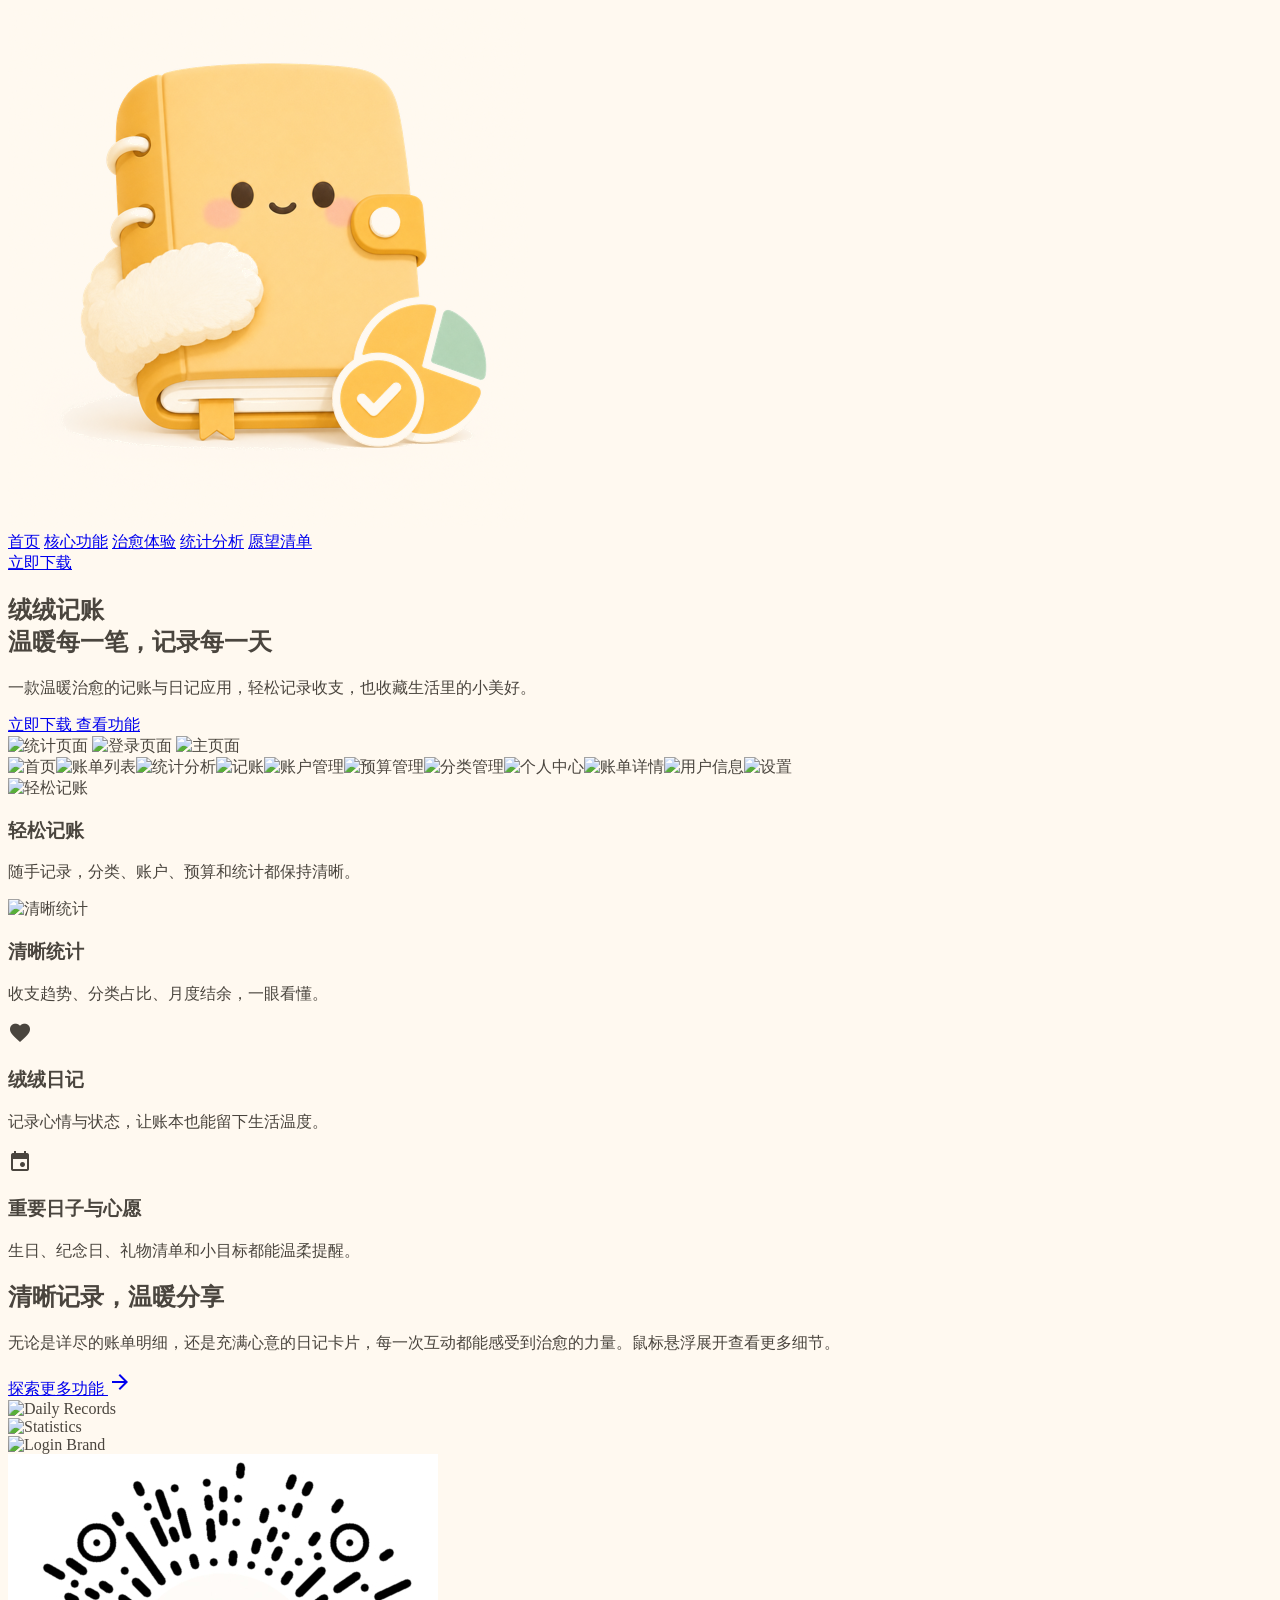
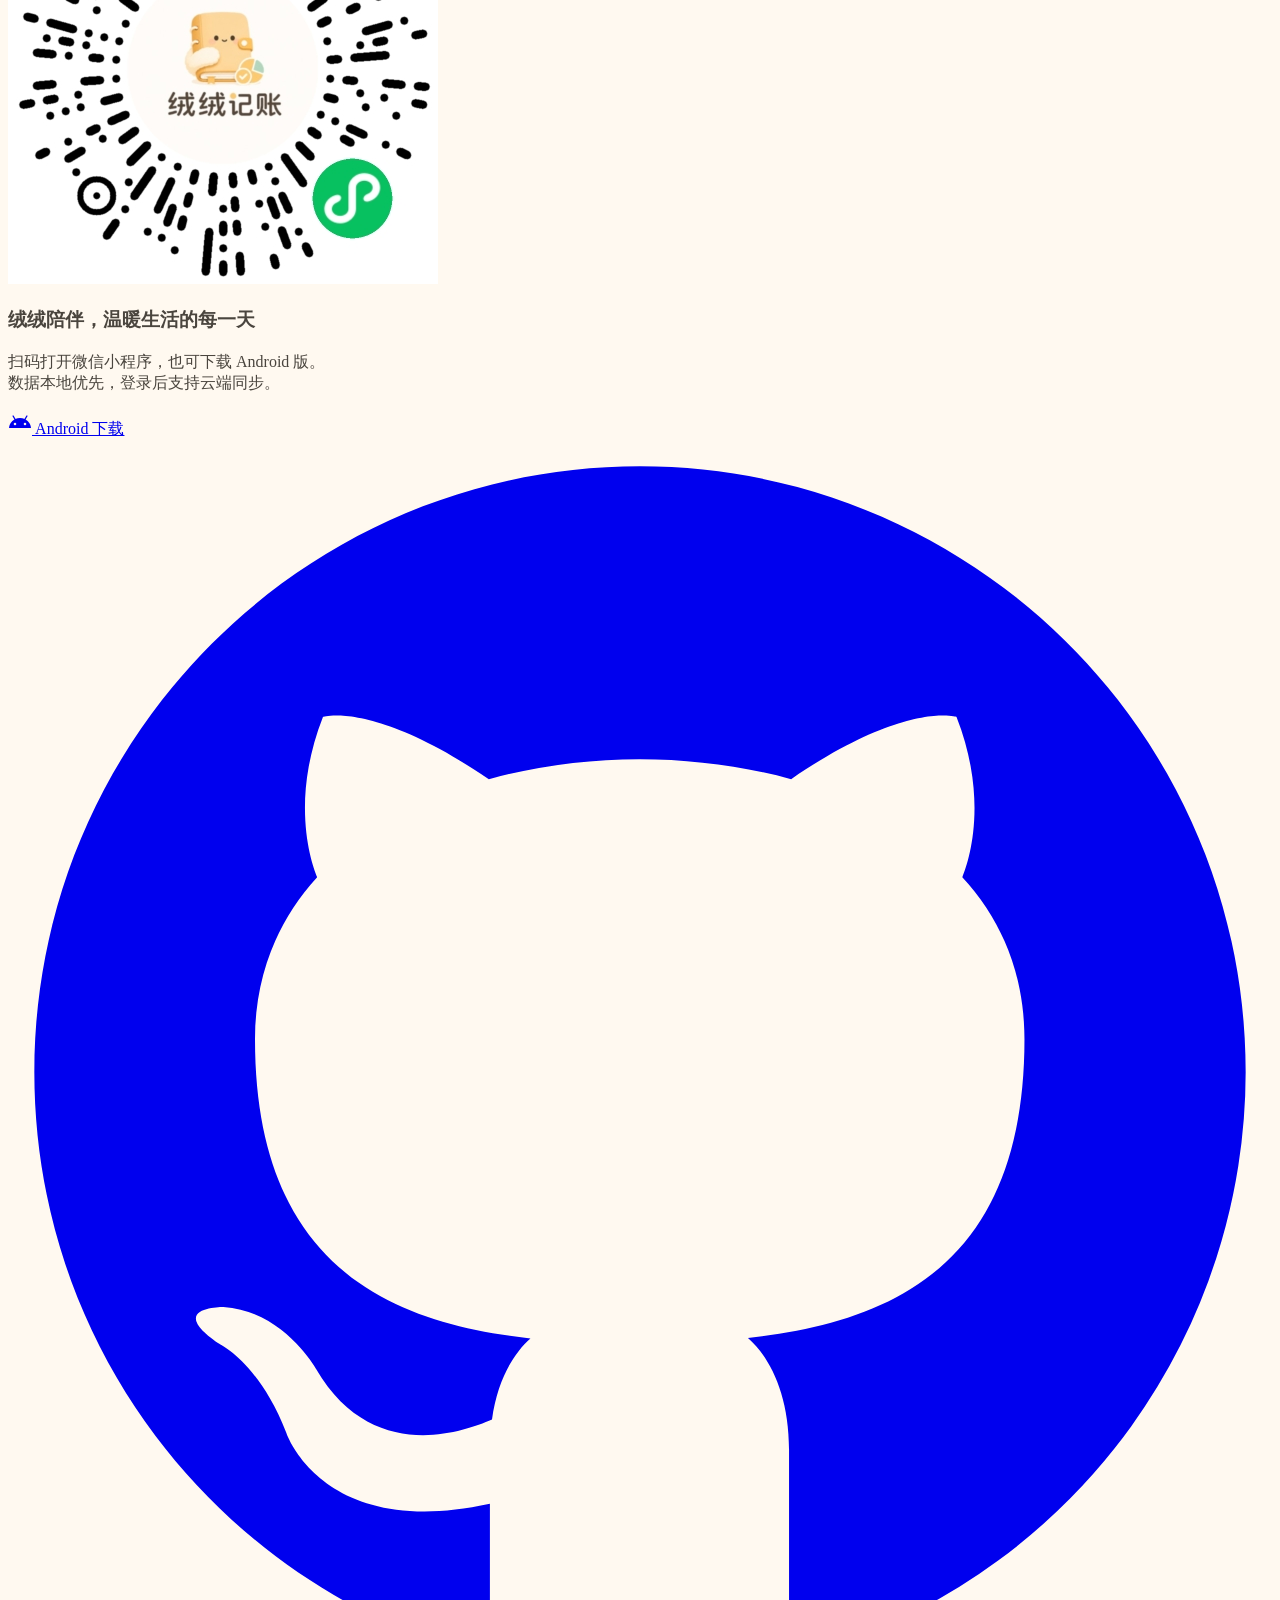
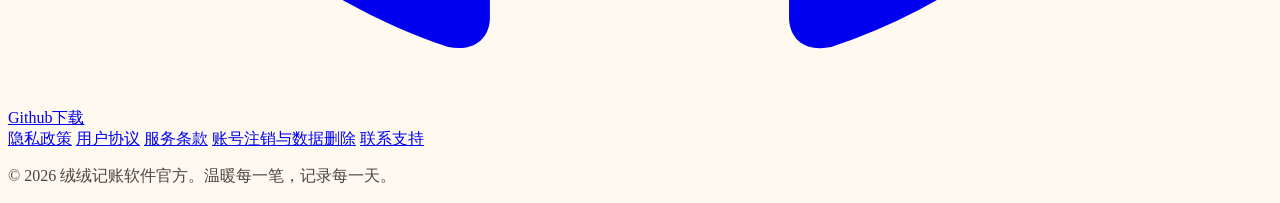
==== docs/index.html @ 77091431 "Release 1.1.1 profile and diary polish" ====
<!DOCTYPE html><html lang="zh-CN" style=""><head>
<meta charset="utf-8">
<meta content="width=device-width, initial-scale=1.0" name="viewport">
<title>绒绒记账 - 温暖每一笔，记录每一天</title>
<meta content="绒绒记账是一款温暖治愈的 Android 记账与日记应用，支持本地记录、云端同步、统计分析、绒绒日记和重要日子提醒。" name="description">
<script src="https://cdn.tailwindcss.com?plugins=forms,container-queries"></script>
<link href="https://fonts.googleapis.com/css2?family=Be+Vietnam+Pro:wght@400;600;700&amp;family=Work+Sans:wght@500&amp;display=swap" rel="stylesheet">
<link href="https://fonts.googleapis.com/css2?family=Material+Symbols+Outlined:wght,FILL@100..700,0..1&amp;display=swap" rel="stylesheet">
<script id="tailwind-config">
  tailwind.config = {
    darkMode: "class",
    theme: {
      extend: {
        "colors": {
                "on-surface-variant": "#524535",
                "inverse-primary": "#ffb95a",
                "primary": "#845400",
                "on-error-container": "#93000a",
                "surface-container-highest": "#eee0d4",
                "tertiary": "#006780",
                "surface-tint": "#845400",
                "on-primary-fixed": "#2a1800",
                "warm-yellow": "#FFD97D",
                "inverse-on-surface": "#fceee2",
                "primary-fixed": "#ffddb6",
                "background": "#fff8f4",
                "surface-variant": "#eee0d4",
                "secondary-fixed-dim": "#ffb2b7",
                "primary-container": "#ffb347",
                "on-secondary-fixed-variant": "#782e37",
                "on-primary-container": "#704700",
                "on-secondary-container": "#762d36",
                "on-tertiary-container": "#00576d",
                "outline-variant": "#d6c3b0",
                "surface-bright": "#fff8f4",
                "on-primary": "#ffffff",
                "error-container": "#ffdad6",
                "on-tertiary-fixed-variant": "#004d61",
                "on-surface": "#211a13",
                "secondary-fixed": "#ffdadb",
                "on-tertiary-fixed": "#001f28",
                "on-primary-fixed-variant": "#643f00",
                "secondary": "#96454d",
                "tertiary-container": "#52d0f9",
                "surface-container-low": "#fff1e5",
                "surface-container-lowest": "#ffffff",
                "surface-container-high": "#f3e6da",
                "surface": "#fff8f4",
                "soft-mint": "#B8E4D0",
                "tertiary-fixed": "#b8eaff",
                "secondary-container": "#fb979f",
                "cream-bg": "#FFF9F0",
                "primary-fixed-dim": "#ffb95a",
                "on-secondary-fixed": "#3f020f",
                "inverse-surface": "#372f27",
                "surface-dim": "#e5d8cc",
                "charcoal-text": "#4A453E",
                "on-error": "#ffffff",
                "on-secondary": "#ffffff",
                "outline": "#847463",
                "on-background": "#211a13",
                "on-tertiary": "#ffffff",
                "error": "#ba1a1a",
                "tertiary-fixed-dim": "#58d5fe",
                "peach-highlight": "#FFDAC1",
                "surface-container": "#f9ecdf"
        },
        "borderRadius": {
                "DEFAULT": "0.25rem",
                "lg": "0.5rem",
                "xl": "0.75rem",
                "full": "9999px",
                "blob": "40% 60% 70% 30% / 40% 50% 60% 50%",
                "blob2": "60% 40% 30% 70% / 60% 30% 70% 40%"
        },
        "spacing": {
                "gutter": "24px",
                "unit": "8px",
                "margin-desktop": "40px",
                "stack-sm": "8px",
                "stack-md": "16px",
                "margin-mobile": "16px",
                "container-max": "1200px",
                "stack-lg": "32px",
                "section": "120px"
        },
        "fontFamily": {
                "headline-lg-mobile": [
                        "Be Vietnam Pro"
                ],
                "display": [
                        "Be Vietnam Pro"
                ],
                "headline-lg": [
                        "Be Vietnam Pro"
                ],
                "label-md": [
                        "Work Sans"
                ],
                "body-md": [
                        "Be Vietnam Pro"
                ],
                "title-md": [
                        "Be Vietnam Pro"
                ],
                "label-sm": [
                        "Work Sans"
                ],
                "body-lg": [
                        "Be Vietnam Pro"
                ]
        },
        "fontSize": {
                "headline-lg-mobile": [
                        "24px",
                        {
                                "lineHeight": "32px",
                                "fontWeight": "600"
                        }
                ],
                "display": [
                        "40px",
                        {
                                "lineHeight": "48px",
                                "letterSpacing": "-0.02em",
                                "fontWeight": "700"
                        }
                ],
                "headline-lg": [
                        "28px",
                        {
                                "lineHeight": "36px",
                                "fontWeight": "600"
                        }
                ],
                "label-md": [
                        "14px",
                        {
                                "lineHeight": "20px",
                                "letterSpacing": "0.01em",
                                "fontWeight": "500"
                        }
                ],
                "body-md": [
                        "16px",
                        {
                                "lineHeight": "24px",
                                "fontWeight": "400"
                        }
                ],
                "title-md": [
                        "20px",
                        {
                                "lineHeight": "28px",
                                "fontWeight": "600"
                        }
                ],
                "label-sm": [
                        "12px",
                        {
                                "lineHeight": "16px",
                                "fontWeight": "500"
                        }
                ],
                "body-lg": [
                        "18px",
                        {
                                "lineHeight": "28px",
                                "fontWeight": "400"
                        }
                ]
        },
        "boxShadow": {
            "soft": "0 10px 40px -10px rgba(74, 69, 62, 0.08)",
            "squishy": "inset 0 -4px 0 0 rgba(0,0,0,0.1), 0 4px 10px rgba(74, 69, 62, 0.1)",
            "float": "0 20px 40px -15px rgba(132, 84, 0, 0.15)"
        }
},
    },
  }
</script>
<style>
        body {
            background-color: #FFF9F0;
            color: #4A453E;
            -webkit-font-smoothing: antialiased;
            overflow-x: hidden;
        }
        .plush-shadow {
            box-shadow: 0 20px 40px -15px rgba(132, 84, 0, 0.15);
        }
        .glass-card {
            background: rgba(255, 255, 255, 0.7);
            backdrop-filter: blur(16px);
            border: 1px solid rgba(255, 255, 255, 0.5);
        }
        
        /* Animations */
        @keyframes float {
            0% { transform: translateY(0px) rotate(0deg); }
            50% { transform: translateY(-15px) rotate(2deg); }
            100% { transform: translateY(0px) rotate(0deg); }
        }
        .animate-float {
            animation: float 6s ease-in-out infinite;
        }
        .animate-float-delay-1 {
            animation: float 7s ease-in-out infinite 1s;
        }
        .animate-float-delay-2 {
            animation: float 5s ease-in-out infinite 2s;
        }
        
        @keyframes fadeUp {
            from { opacity: 0; transform: translateY(30px); }
            to { opacity: 1; transform: translateY(0); }
        }
        .animate-fade-up {
            animation: fadeUp 0.8s ease-out forwards;
        }

        @keyframes slideLeft {
            0% { transform: translateX(0); }
            100% { transform: translateX(-50%); }
        }
        .animate-slide {
            animation: slideLeft 30s linear infinite;
        }

        @keyframes morph {
            0%, 100% { border-radius: 40% 60% 70% 30% / 40% 50% 60% 50%; }
            34% { border-radius: 70% 30% 50% 50% / 30% 30% 70% 70%; }
            67% { border-radius: 100% 60% 60% 100% / 100% 100% 60% 60%; }
        }
        .animate-morph {
            animation: morph 8s ease-in-out infinite;
        }
        
        /* Utility class to trigger animation when in viewport (simulated with standard animation here for simplicity) */
        .reveal {
            opacity: 0;
            animation: fadeUp 0.8s ease-out forwards;
            animation-delay: 0.2s;
        }
        .reveal-delay-1 { animation-delay: 0.4s; }
        .reveal-delay-2 { animation-delay: 0.6s; }

        /* Hide scrollbar for gallery */
        .no-scrollbar::-webkit-scrollbar {
            display: none;
        }
        .no-scrollbar {
            -ms-overflow-style: none;
            scrollbar-width: none;
        }
    </style>
</head>
<body class="bg-cream-bg font-body-md text-charcoal-text relative">
<!-- Background Blobs -->
<div class="fixed top-0 left-0 w-full h-full pointer-events-none overflow-hidden -z-10">
<div class="absolute top-[-10%] left-[-10%] w-[50vw] h-[50vw] bg-warm-yellow/20 rounded-blob animate-morph mix-blend-multiply blur-3xl"></div>
<div class="absolute top-[30%] right-[-10%] w-[40vw] h-[40vw] bg-soft-mint/20 rounded-blob2 animate-morph mix-blend-multiply blur-3xl" style="animation-delay: 2s;"></div>
<div class="absolute bottom-[-10%] left-[20%] w-[60vw] h-[60vw] bg-secondary-container/20 rounded-blob animate-morph mix-blend-multiply blur-3xl" style="animation-delay: 4s;"></div>
</div>
<!-- Top Navigation Bar -->
<nav class="full-width top-0 z-50 pt-6 px-margin-mobile md:px-margin-desktop">
<div class="max-w-container-max mx-auto flex items-center justify-between">
<!-- Logo -->
<a aria-label="回到绒绒记账首页" class="flex items-center" href="#top">
<img alt="绒绒记账 Logo" class="h-16 w-auto mix-blend-multiply" src="assets/rongrong-icon.png">
</a>
<!-- Center Pill -->
<div class="hidden md:flex items-center gap-10 bg-white/70 px-12 py-3 rounded-full backdrop-blur-md border border-white shadow-sm">
<a class="font-body-lg text-body-lg text-primary font-bold hover:scale-105 transition-all" href="#top">首页</a>
<a class="font-body-lg text-body-lg text-charcoal-text hover:text-primary hover:scale-105 transition-all" href="#features">核心功能</a>
<a class="font-body-lg text-body-lg text-charcoal-text hover:text-primary hover:scale-105 transition-all" href="#healing">治愈体验</a>
<a class="font-body-lg text-body-lg text-charcoal-text hover:text-primary hover:scale-105 transition-all" href="#stats">统计分析</a>
<a class="font-body-lg text-body-lg text-charcoal-text hover:text-primary hover:scale-105 transition-all" href="#download">愿望清单</a>
</div>
<!-- Right Button -->
<a class="bg-[#845400] text-white font-title-md text-body-md px-8 py-3 rounded-full shadow-md hover:-translate-y-1 hover:shadow-lg transition-all" href="/downloads/rongrong-ledger-1.1.1.apk">
            立即下载
        </a>
</div>
</nav>
<main id="top" class="max-w-container-max mx-auto px-margin-mobile md:px-margin-desktop pt-12 pb-24 overflow-visible">
<!-- Hero Section with Staggered Floating Layout -->
<section class="flex flex-col lg:flex-row items-center gap-12 lg:gap-8 mb-section reveal pt-12">
<!-- Left text -->
<div class="flex-1 text-left space-y-10 z-20 relative w-full lg:max-w-[50%]">
<h1 class="text-[64px] lg:text-[76px] font-bold text-primary leading-[1.1] tracking-tight font-display">
            绒绒记账<br>
<span class="text-charcoal-text text-[44px] lg:text-[52px] mt-4 block font-medium">温暖每一笔，记录每一天</span>
</h1>
<div class="bg-white/40 p-8 rounded-[2rem] backdrop-blur-sm border border-white/60 inline-block max-w-[95%] shadow-sm">
<p class="font-body-lg text-xl text-on-surface-variant leading-relaxed">
                一款温暖治愈的记账与日记应用，轻松记录收支，也收藏生活里的小美好。
            </p>
</div>
<div class="flex flex-col sm:flex-row items-center gap-6 pt-2">
<a class="bg-[#ffb347] text-white font-title-md text-xl px-12 py-4 rounded-full shadow-md hover:-translate-y-1 hover:scale-105 hover:bg-[#ffb95a] transition-all duration-300 w-full sm:w-auto text-center" href="/downloads/rongrong-ledger-1.1.1.apk">
                立即下载
            </a>
<a class="bg-[#fceee2]/80 backdrop-blur-md text-charcoal-text font-title-md text-xl px-12 py-4 rounded-full hover:bg-white hover:-translate-y-1 hover:shadow-lg transition-all duration-300 w-full sm:w-auto border border-white text-center" href="#features">
                查看功能
            </a>
</div>
</div>
<!-- Right Images -->
<div class="flex-1 relative w-full h-[600px] lg:h-[700px] flex justify-center items-center mt-12 lg:mt-0">
<div class="relative w-full h-full flex items-center justify-center">
<!-- Back Left: Image 6 (Stats) -->
<img alt="统计页面" class="absolute z-10 w-[45%] max-w-[300px] rounded-[2.5rem] shadow-soft transform -rotate-12 -translate-x-32 -translate-y-12 transition-all duration-700 ease-out border-[6px] border-white" src="https://lh3.googleusercontent.com/aida-public/[base64]">
<!-- Back Right: Image 8 (Login) -->
<img alt="登录页面" class="absolute z-10 w-[45%] max-w-[300px] rounded-[2.5rem] shadow-soft transform rotate-12 translate-x-32 -translate-y-16 transition-all duration-700 ease-out border-[6px] border-white" src="https://lh3.googleusercontent.com/aida-public/[base64]">
<!-- Front Center: Image 5 (Main) -->
<img alt="主页面" class="absolute z-30 w-[55%] max-w-[360px] rounded-[3rem] shadow-float transform transition-all duration-700 ease-out scale-105 translate-y-16 border-[8px] border-white" src="https://lh3.googleusercontent.com/aida-public/[base64]">
</div>
</div>
</section>
<!-- Auto-sliding Promotional Carousel -->
<section id="stats" class="mb-section reveal reveal-delay-1 w-full relative overflow-hidden -mx-margin-mobile md:-mx-margin-desktop px-margin-mobile md:px-margin-desktop py-12">
<div class="absolute inset-y-0 left-0 w-48 bg-gradient-to-r from-cream-bg via-cream-bg/80 to-transparent z-20 pointer-events-none"></div>
<div class="absolute inset-y-0 right-0 w-48 bg-gradient-to-l from-cream-bg via-cream-bg/80 to-transparent z-20 pointer-events-none"></div>
<div class="flex gap-8 w-[200%] animate-slide hover:[animation-play-state:paused] items-center py-8"><img alt="首页" class="h-80 w-auto rounded-[2.5rem] object-cover shadow-float border-4 border-white/80 hover:scale-105 hover:-translate-y-4 transition-all duration-300" src="https://lh3.googleusercontent.com/aida-public/[base64]"><img alt="账单列表" class="h-80 w-auto rounded-[2.5rem] object-cover shadow-float border-4 border-white/80 hover:scale-105 hover:-translate-y-4 transition-all duration-300" src="https://lh3.googleusercontent.com/aida-public/[base64]"><img alt="统计分析" class="h-80 w-auto rounded-[2.5rem] object-cover shadow-float border-4 border-white/80 hover:scale-105 hover:-translate-y-4 transition-all duration-300" src="https://lh3.googleusercontent.com/aida-public/[base64]"><img alt="记账" class="h-80 w-auto rounded-[2.5rem] object-cover shadow-float border-4 border-white/80 hover:scale-105 hover:-translate-y-4 transition-all duration-300" src="https://lh3.googleusercontent.com/aida-public/[base64]"><img alt="账户管理" class="h-80 w-auto rounded-[2.5rem] object-cover shadow-float border-4 border-white/80 hover:scale-105 hover:-translate-y-4 transition-all duration-300" src="https://lh3.googleusercontent.com/aida-public/[base64]"><img alt="预算管理" class="h-80 w-auto rounded-[2.5rem] object-cover shadow-float border-4 border-white/80 hover:scale-105 hover:-translate-y-4 transition-all duration-300" src="https://lh3.googleusercontent.com/aida-public/[base64]"><img alt="分类管理" class="h-80 w-auto rounded-[2.5rem] object-cover shadow-float border-4 border-white/80 hover:scale-105 hover:-translate-y-4 transition-all duration-300" src="https://lh3.googleusercontent.com/aida-public/[base64]"><img alt="个人中心" class="h-80 w-auto rounded-[2.5rem] object-cover shadow-float border-4 border-white/80 hover:scale-105 hover:-translate-y-4 transition-all duration-300" src="https://lh3.googleusercontent.com/aida-public/[base64]"><img alt="账单详情" class="h-80 w-auto rounded-[2.5rem] object-cover shadow-float border-4 border-white/80 hover:scale-105 hover:-translate-y-4 transition-all duration-300" src="https://lh3.googleusercontent.com/aida-public/[base64]"><img alt="用户信息" class="h-80 w-auto rounded-[2.5rem] object-cover shadow-float border-4 border-white/80 hover:scale-105 hover:-translate-y-4 transition-all duration-300" src="https://lh3.googleusercontent.com/aida-public/[base64]"><img alt="设置" class="h-80 w-auto rounded-[2.5rem] object-cover shadow-float border-4 border-white/80 hover:scale-105 hover:-translate-y-4 transition-all duration-300" src="https://lh3.googleusercontent.com/aida-public/[base64]"></div>
</section>
<!-- Features Flexible Grid -->
<section id="features" class="mb-section reveal reveal-delay-1 relative z-10">
<div class="flex flex-wrap justify-center gap-8 lg:gap-12">
<!-- Feature 1 -->
<div class="bg-white/60 backdrop-blur-md rounded-blob p-10 w-full md:w-[calc(50%-2rem)] lg:w-[calc(25%-3rem)] min-w-[280px] shadow-float hover:-translate-y-4 hover:shadow-2xl hover:bg-white transition-all duration-500 ease-out group border border-white/50">
<div class="absolute inset-0 bg-warm-yellow/10 rounded-blob opacity-0 group-hover:opacity-100 transition-opacity duration-500"></div>
<div class="w-20 h-20 bg-warm-yellow/30 rounded-full flex items-center justify-center mb-6 overflow-hidden relative z-10 mx-auto group-hover:scale-110 group-hover:rotate-12 transition-transform duration-500">
<img alt="轻松记账" class="w-full h-full object-cover opacity-80 mix-blend-multiply" src="https://lh3.googleusercontent.com/aida-public/[base64]">
</div>
<h3 class="font-title-md text-title-md text-charcoal-text mb-4 text-center relative z-10 group-hover:text-primary transition-colors">轻松记账</h3>
<p class="font-body-md text-body-md text-on-surface-variant leading-relaxed text-center relative z-10">
                        随手记录，分类、账户、预算和统计都保持清晰。
                    </p>
</div>
<!-- Feature 2 -->
<div class="bg-white/60 backdrop-blur-md rounded-blob2 p-10 w-full md:w-[calc(50%-2rem)] lg:w-[calc(25%-3rem)] min-w-[280px] shadow-float hover:-translate-y-4 hover:shadow-2xl hover:bg-white transition-all duration-500 ease-out group border border-white/50 mt-0 lg:mt-12">
<div class="absolute inset-0 bg-soft-mint/10 rounded-blob2 opacity-0 group-hover:opacity-100 transition-opacity duration-500"></div>
<div class="w-20 h-20 bg-soft-mint/40 rounded-full flex items-center justify-center mb-6 overflow-hidden relative z-10 mx-auto group-hover:scale-110 group-hover:-rotate-12 transition-transform duration-500">
<img alt="清晰统计" class="w-full h-full object-cover opacity-80 mix-blend-multiply" src="https://lh3.googleusercontent.com/aida-public/[base64]">
</div>
<h3 class="font-title-md text-title-md text-charcoal-text mb-4 text-center relative z-10 group-hover:text-tertiary transition-colors">清晰统计</h3>
<p class="font-body-md text-body-md text-on-surface-variant leading-relaxed text-center relative z-10">
                        收支趋势、分类占比、月度结余，一眼看懂。
                    </p>
</div>
<!-- Feature 3 -->
<div class="bg-white/60 backdrop-blur-md rounded-blob p-10 w-full md:w-[calc(50%-2rem)] lg:w-[calc(25%-3rem)] min-w-[280px] shadow-float hover:-translate-y-4 hover:shadow-2xl hover:bg-white transition-all duration-500 ease-out group border border-white/50">
<div class="absolute inset-0 bg-secondary-container/10 rounded-blob opacity-0 group-hover:opacity-100 transition-opacity duration-500"></div>
<div class="w-20 h-20 bg-secondary-container/40 rounded-full flex items-center justify-center mb-6 relative z-10 mx-auto group-hover:scale-110 group-hover:rotate-12 transition-transform duration-500">
<span class="material-symbols-outlined text-secondary text-4xl group-hover:animate-bounce" style="font-variation-settings: &quot;FILL&quot; 1;">favorite</span>
</div>
<h3 class="font-title-md text-title-md text-charcoal-text mb-4 text-center relative z-10 group-hover:text-secondary transition-colors">绒绒日记</h3>
<p class="font-body-md text-body-md text-on-surface-variant leading-relaxed text-center relative z-10">
                        记录心情与状态，让账本也能留下生活温度。
                    </p>
</div>
<!-- Feature 4 -->
<div class="bg-white/60 backdrop-blur-md rounded-blob2 p-10 w-full md:w-[calc(50%-2rem)] lg:w-[calc(25%-3rem)] min-w-[280px] shadow-float hover:-translate-y-4 hover:shadow-2xl hover:bg-white transition-all duration-500 ease-out group border border-white/50 mt-0 lg:mt-12">
<div class="absolute inset-0 bg-peach-highlight/20 rounded-blob2 opacity-0 group-hover:opacity-100 transition-opacity duration-500"></div>
<div class="w-20 h-20 bg-peach-highlight/60 rounded-full flex items-center justify-center mb-6 relative z-10 mx-auto group-hover:scale-110 group-hover:-rotate-12 transition-transform duration-500">
<span class="material-symbols-outlined text-primary-container text-4xl group-hover:animate-pulse" style="font-variation-settings: &quot;FILL&quot; 1;">event</span>
</div>
<h3 class="font-title-md text-title-md text-charcoal-text mb-4 text-center relative z-10 group-hover:text-primary-container transition-colors">重要日子与心愿</h3>
<p class="font-body-md text-body-md text-on-surface-variant leading-relaxed text-center relative z-10">
                        生日、纪念日、礼物清单和小目标都能温柔提醒。
                    </p>
</div>
</div>
</section>
<!-- Interactive Expandable Stack Section -->
<section id="healing" class="mb-section reveal reveal-delay-2 relative z-10">
<div class="bg-white/40 backdrop-blur-xl rounded-[4rem] p-8 md:p-16 shadow-float group relative overflow-hidden border border-white/50 hover:bg-white/60 transition-colors duration-500">
<div class="absolute -top-32 -right-32 w-[600px] h-[600px] bg-gradient-to-br from-primary-fixed/30 to-warm-yellow/30 rounded-blob animate-morph opacity-40 z-0"></div>
<div class="absolute -bottom-32 -left-32 w-[500px] h-[500px] bg-gradient-to-tr from-soft-mint/30 to-secondary-container/30 rounded-blob2 animate-morph opacity-40 z-0" style="animation-delay: 3s;"></div>
<div class="flex flex-col lg:flex-row gap-16 items-center relative z-10">
<div class="flex-1 space-y-8 text-center lg:text-left">
<h2 class="font-headline-lg text-headline-lg-mobile md:text-headline-lg text-charcoal-text bg-white/50 inline-block px-6 py-3 rounded-full backdrop-blur-sm">清晰记录，温暖分享</h2>
<p class="font-body-lg text-body-lg text-on-surface-variant text-lg">无论是详尽的账单明细，还是充满心意的日记卡片，每一次互动都能感受到治愈的力量。鼠标悬浮展开查看更多细节。</p>
<a class="text-primary font-title-md font-bold flex items-center gap-2 hover:gap-4 transition-all mx-auto lg:mx-0 bg-white/80 px-8 py-4 rounded-full shadow-sm hover:shadow-md hover:bg-white" href="#features">
                    探索更多功能 <span class="material-symbols-outlined">arrow_forward</span>
</a>
</div>
<div class="flex-1 relative h-[500px] w-full flex items-center justify-center group/stack"><div class="absolute z-10 -rotate-[10deg] -translate-x-20 translate-y-8 w-[280px] rounded-[2.5rem] overflow-hidden shadow-2xl border-4 border-white/80 transition-all duration-700 ease-out group-hover/stack:-translate-x-40 group-hover/stack:-rotate-[20deg] group-hover/stack:-translate-y-4">
<img alt="Daily Records" class="w-full h-auto object-cover" src="https://lh3.googleusercontent.com/aida-public/[base64]">
</div>
<div class="absolute z-20 rotate-[5deg] -translate-y-8 w-[280px] rounded-[2.5rem] overflow-hidden shadow-2xl border-4 border-white/80 transition-all duration-700 ease-out group-hover/stack:-translate-y-16 group-hover/stack:scale-105">
<img alt="Statistics" class="w-full h-auto object-cover" src="https://lh3.googleusercontent.com/aida-public/[base64]">
</div>
<div class="absolute z-30 rotate-[15deg] translate-x-20 translate-y-12 w-[280px] rounded-[2.5rem] overflow-hidden shadow-2xl border-4 border-white transition-all duration-700 ease-out group-hover/stack:translate-x-40 group-hover/stack:rotate-[25deg] group-hover/stack:translate-y-8">
<img alt="Login Brand" class="w-full h-auto object-cover" src="https://lh3.googleusercontent.com/aida-public/[base64]">
</div></div>
</div>
</div>
</section>
<!-- Download & Support Section -->
<section id="download" class="bg-gradient-to-r from-primary-fixed/50 to-warm-yellow/40 backdrop-blur-md rounded-[4rem] p-10 md:p-16 shadow-float flex flex-col md:flex-row items-center justify-between gap-12 mb-section reveal relative overflow-hidden border border-white/60">
<div class="absolute inset-0 bg-white/20 rounded-[4rem]"></div>
<div class="flex items-center gap-8 flex-col md:flex-row text-center md:text-left w-full md:w-auto relative z-10">
<div class="w-32 h-32 rounded-blob flex-shrink-0 flex items-center justify-center p-3 relative shadow-lg hover:scale-105 transition-transform duration-300">
<img alt="绒绒记账小程序码" class="w-full h-full object-cover rounded-[2rem] mix-blend-multiply" src="assets/mini-program-qr.png">
</div>
<div>
<h3 class="font-title-md text-[28px] text-charcoal-text mb-4 font-bold">绒绒陪伴，温暖生活的每一天</h3>
<p class="font-body-md text-body-lg text-on-surface-variant bg-white/40 px-6 py-3 rounded-full inline-block backdrop-blur-sm">扫码打开微信小程序，也可下载 Android 版。<br>数据本地优先，登录后支持云端同步。</p>
</div>
</div>
<div class="relative z-10 flex flex-col sm:flex-row gap-4 w-full md:w-auto">
<a class="inline-flex items-center justify-center gap-2 bg-[#ffb347] text-white font-title-md text-lg px-8 py-4 rounded-full shadow-md hover:-translate-y-1 hover:scale-105 hover:bg-[#ffb95a] transition-all duration-300" href="/downloads/rongrong-ledger-1.1.1.apk">
<span class="material-symbols-outlined">android</span>
Android 下载
</a>
<a class="inline-flex items-center justify-center gap-2 bg-white/85 text-charcoal-text font-title-md text-lg px-8 py-4 rounded-full shadow-md hover:-translate-y-1 hover:shadow-lg transition-all duration-300 border border-white" href="https://github.com/juanyun-ai/plush-ledger-android/releases/latest">
<svg aria-hidden="true" class="h-5 w-5" fill="currentColor" viewBox="0 0 24 24">
<path d="M12 .5C5.65.5.5 5.65.5 12c0 5.09 3.29 9.39 7.86 10.92.58.1.79-.25.79-.56v-2.16c-3.2.7-3.87-1.36-3.87-1.36-.52-1.33-1.27-1.68-1.27-1.68-1.04-.71.08-.7.08-.7 1.15.08 1.76 1.18 1.76 1.18 1.02 1.75 2.68 1.25 3.34.96.1-.74.4-1.25.73-1.54-2.55-.29-5.23-1.28-5.23-5.68 0-1.25.45-2.28 1.18-3.08-.12-.29-.51-1.46.11-3.04 0 0 .96-.31 3.15 1.18A10.9 10.9 0 0 1 12 6.06c.97 0 1.95.13 2.87.38 2.18-1.49 3.14-1.18 3.14-1.18.62 1.58.23 2.75.11 3.04.74.8 1.18 1.83 1.18 3.08 0 4.42-2.69 5.38-5.25 5.67.41.36.78 1.06.78 2.13v3.18c0 .31.21.67.8.56A11.52 11.52 0 0 0 23.5 12C23.5 5.65 18.35.5 12 .5Z"></path>
</svg>
Github下载
</a>
</div>
</section>
</main>
<!-- Footer -->
<footer class="bg-surface-container/60 backdrop-blur-lg dark:bg-surface-container-high/60 full-width py-12 relative z-10 border-t border-white/50">
<div class="max-w-container-max mx-auto px-margin-mobile md:px-margin-desktop flex flex-col items-center gap-8">
<div class="flex flex-wrap justify-center gap-x-12 gap-y-6">
<a class="font-label-md text-body-md text-on-surface-variant dark:text-outline hover:text-primary hover:-translate-y-1 transition-all opacity-90 hover:opacity-100 bg-white/40 px-6 py-2 rounded-full" href="privacy.html">隐私政策</a>
<a class="font-label-md text-body-md text-on-surface-variant dark:text-outline hover:text-primary hover:-translate-y-1 transition-all opacity-90 hover:opacity-100 bg-white/40 px-6 py-2 rounded-full" href="agreement.html">用户协议</a>
<a class="font-label-md text-body-md text-on-surface-variant dark:text-outline hover:text-primary hover:-translate-y-1 transition-all opacity-90 hover:opacity-100 bg-white/40 px-6 py-2 rounded-full" href="agreement.html">服务条款</a>
<a class="font-label-md text-body-md text-on-surface-variant dark:text-outline hover:text-primary hover:-translate-y-1 transition-all opacity-90 hover:opacity-100 bg-white/40 px-6 py-2 rounded-full" href="deletion.html">账号注销与数据删除</a>
<a class="font-label-md text-body-md text-on-surface-variant dark:text-outline hover:text-primary hover:-translate-y-1 transition-all opacity-90 hover:opacity-100 bg-white/40 px-6 py-2 rounded-full" href="privacy.html#contact">联系支持</a>
</div>
<p class="font-label-sm text-body-md text-outline mt-4 text-center">
                © 2026 绒绒记账软件官方。温暖每一笔，记录每一天。
            </p>
</div>
</footer>








</body></html>
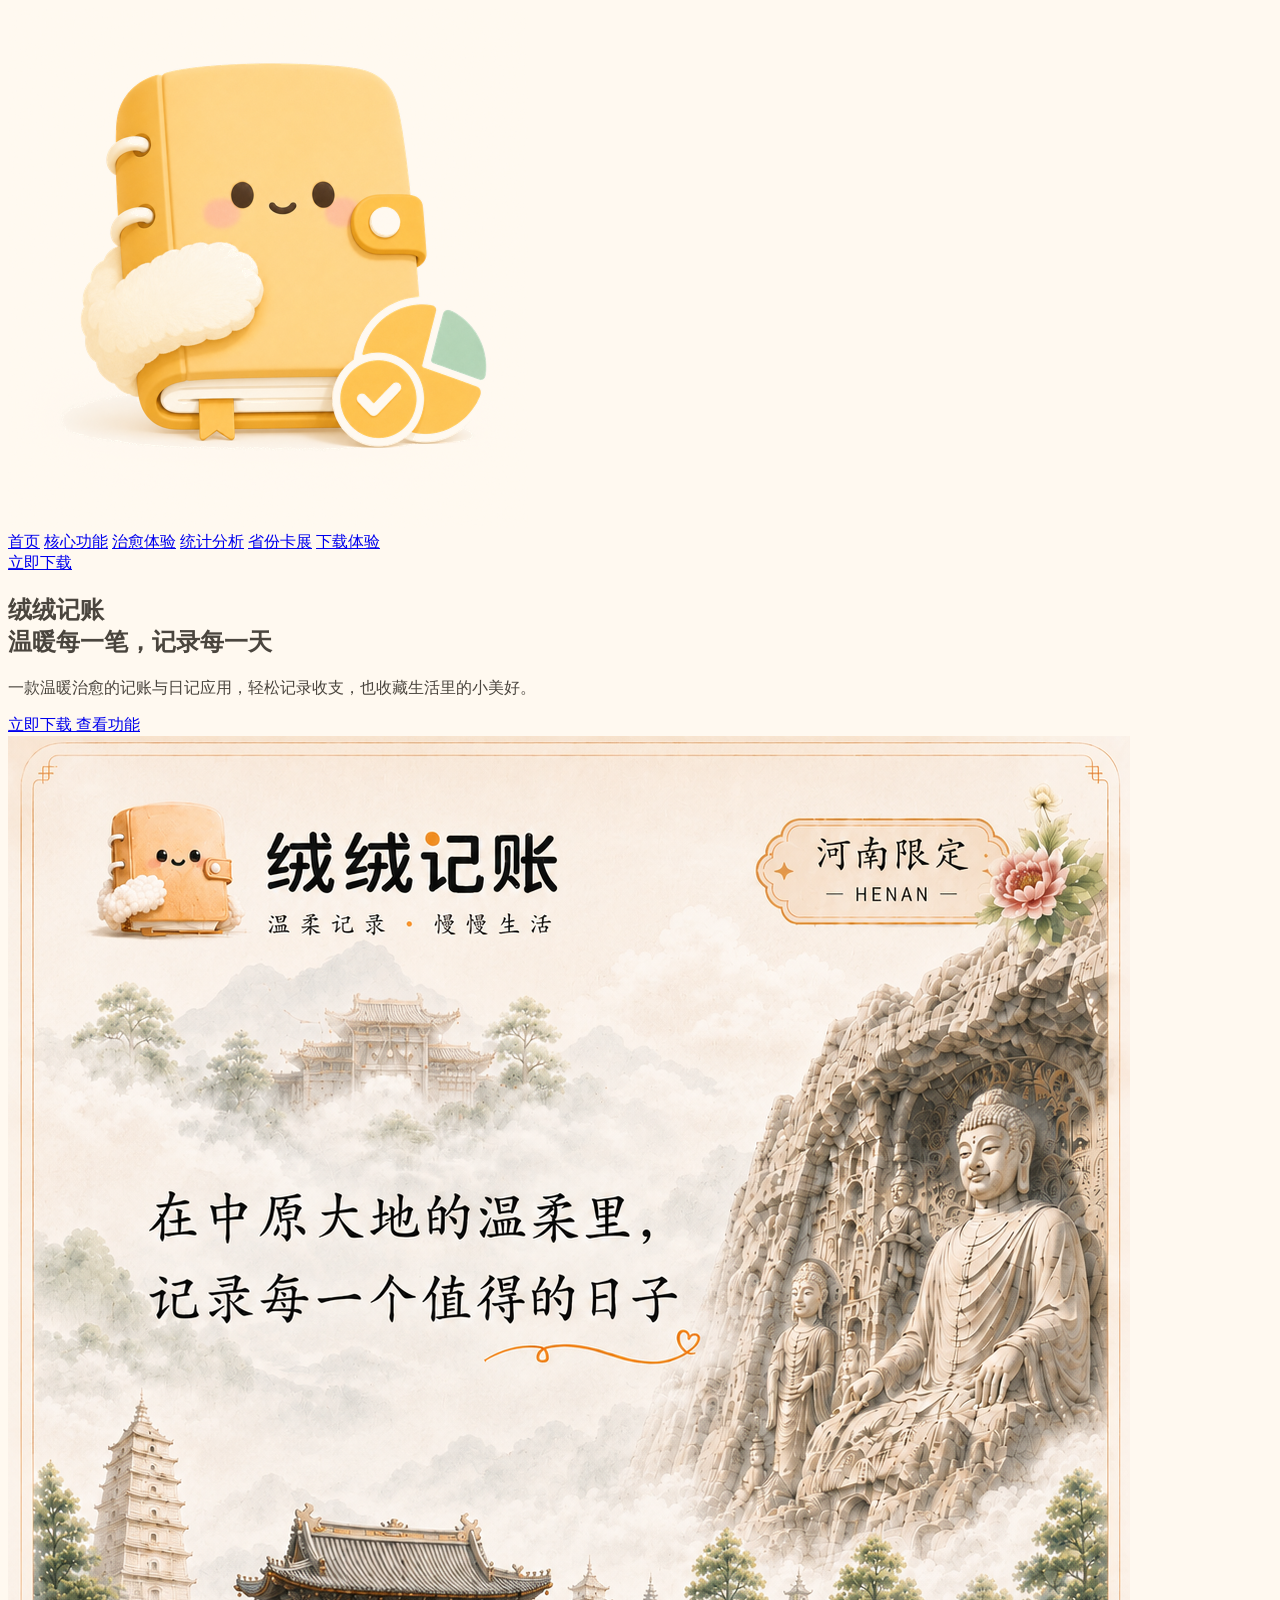
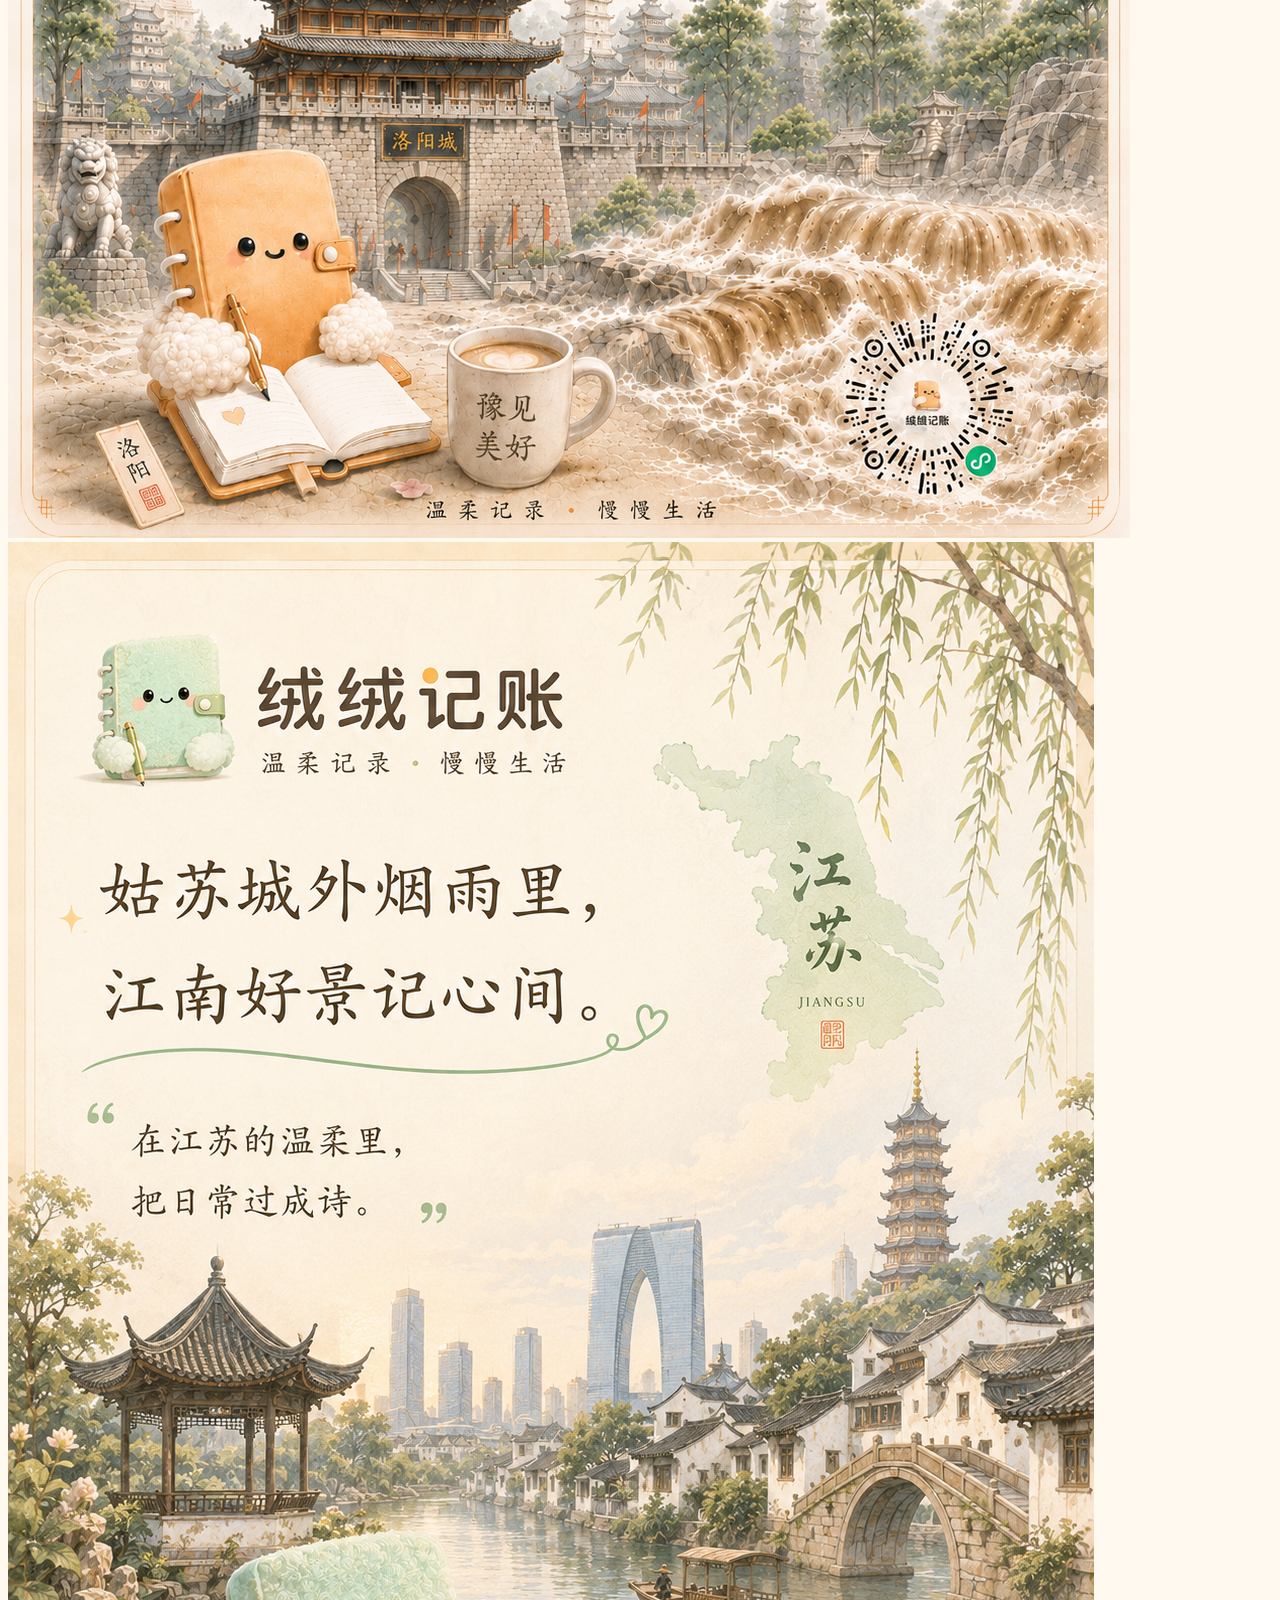
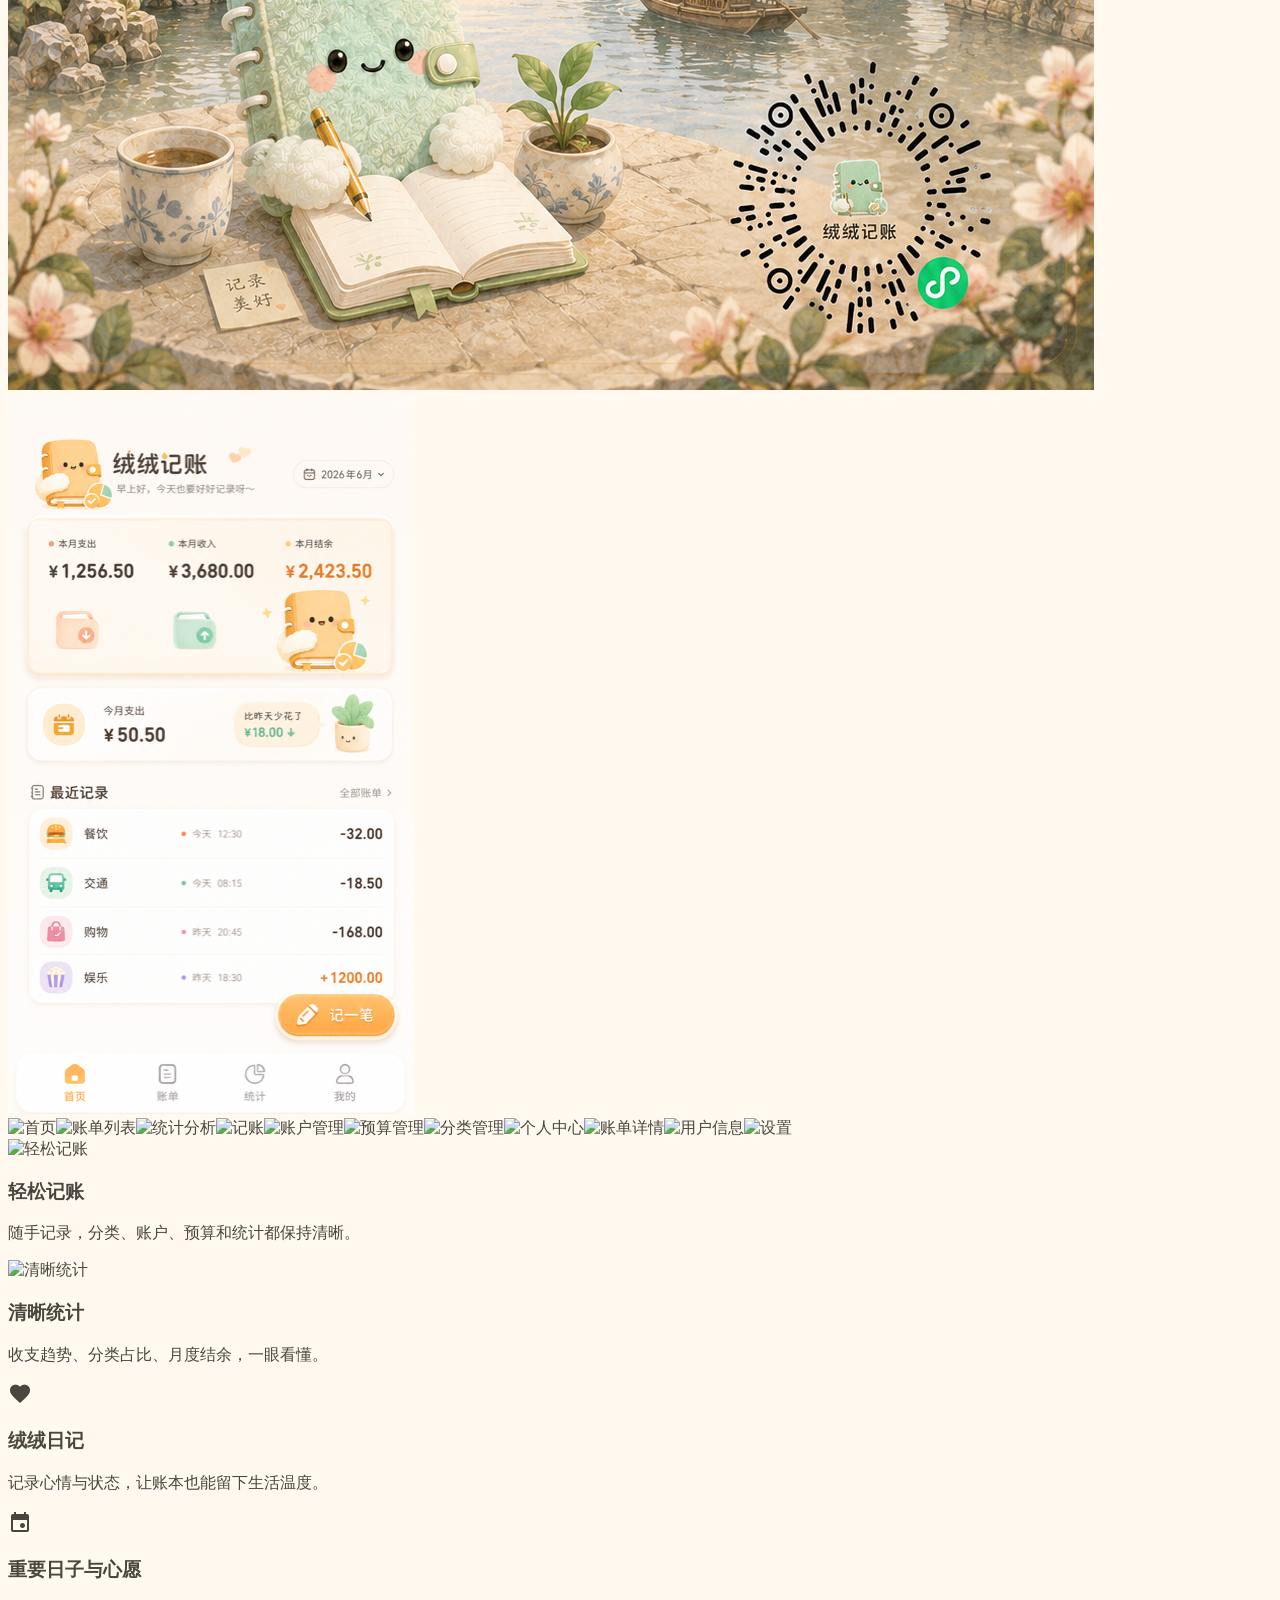
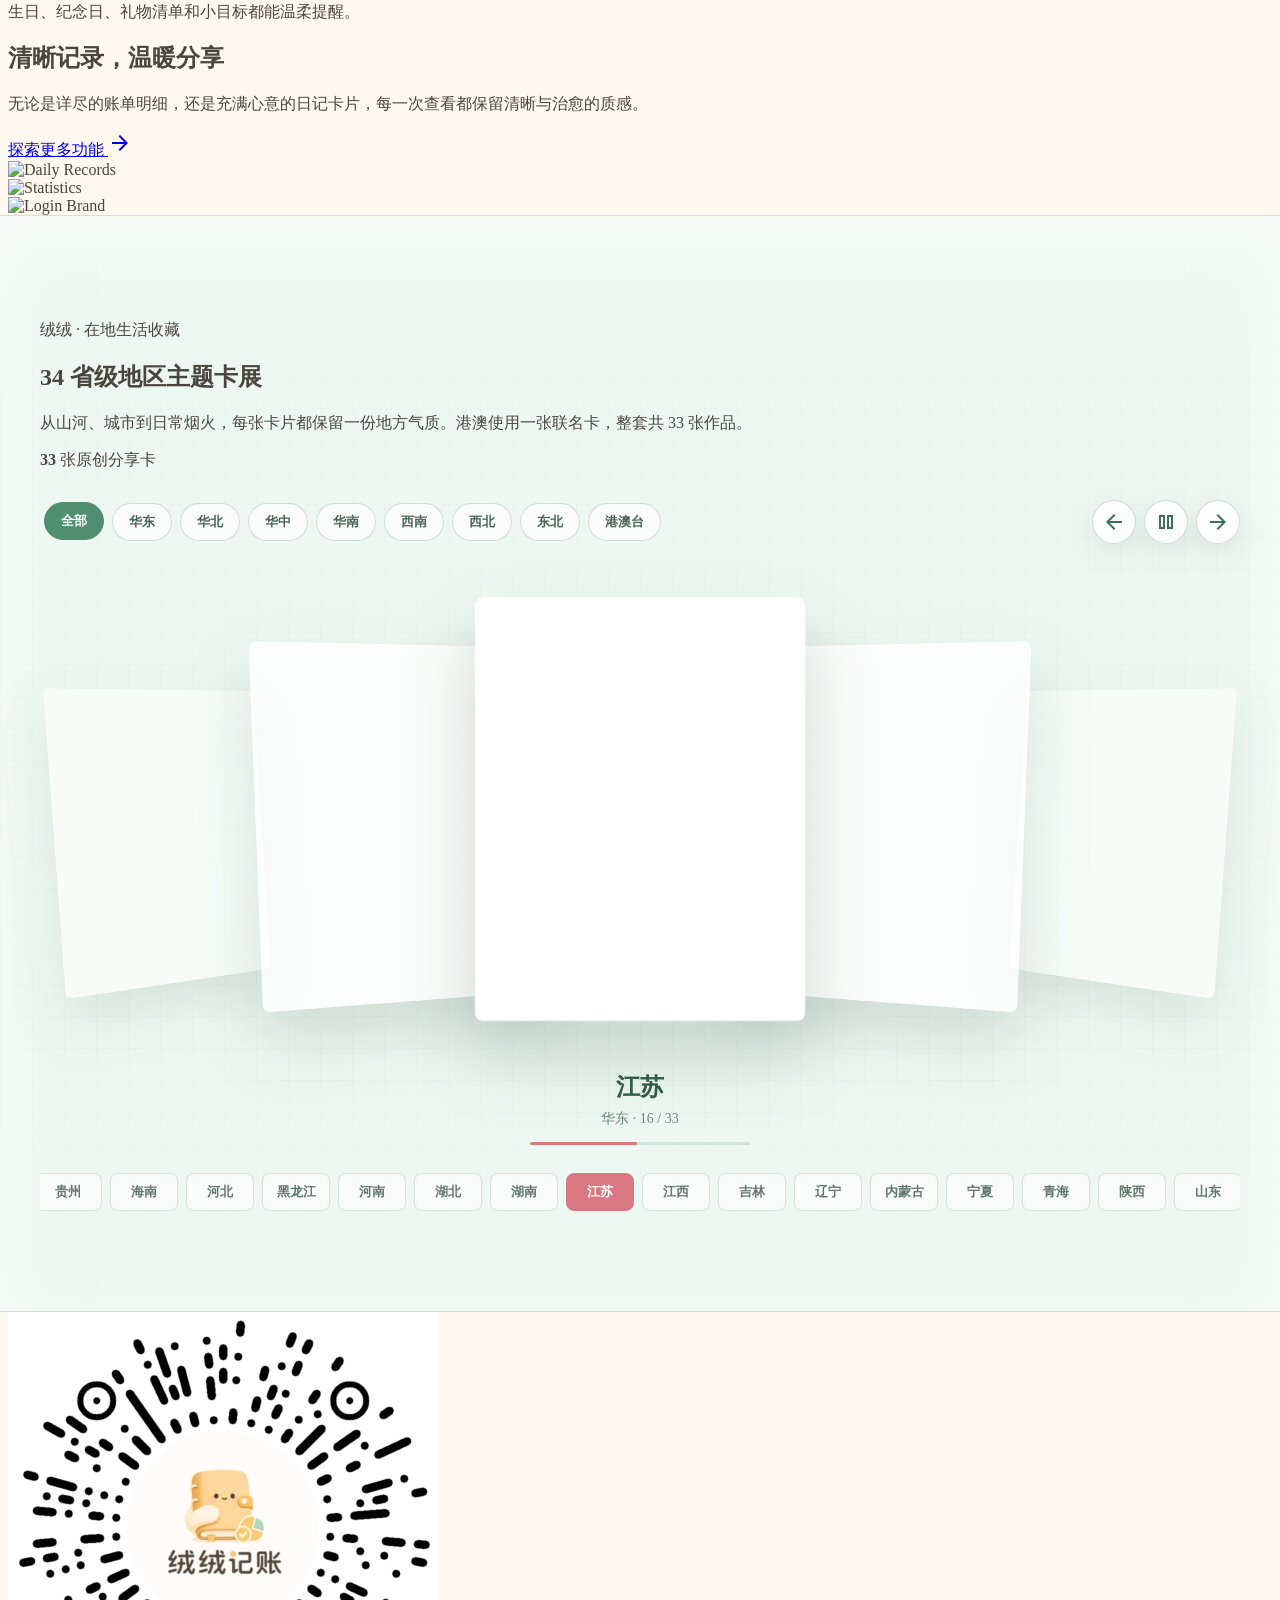
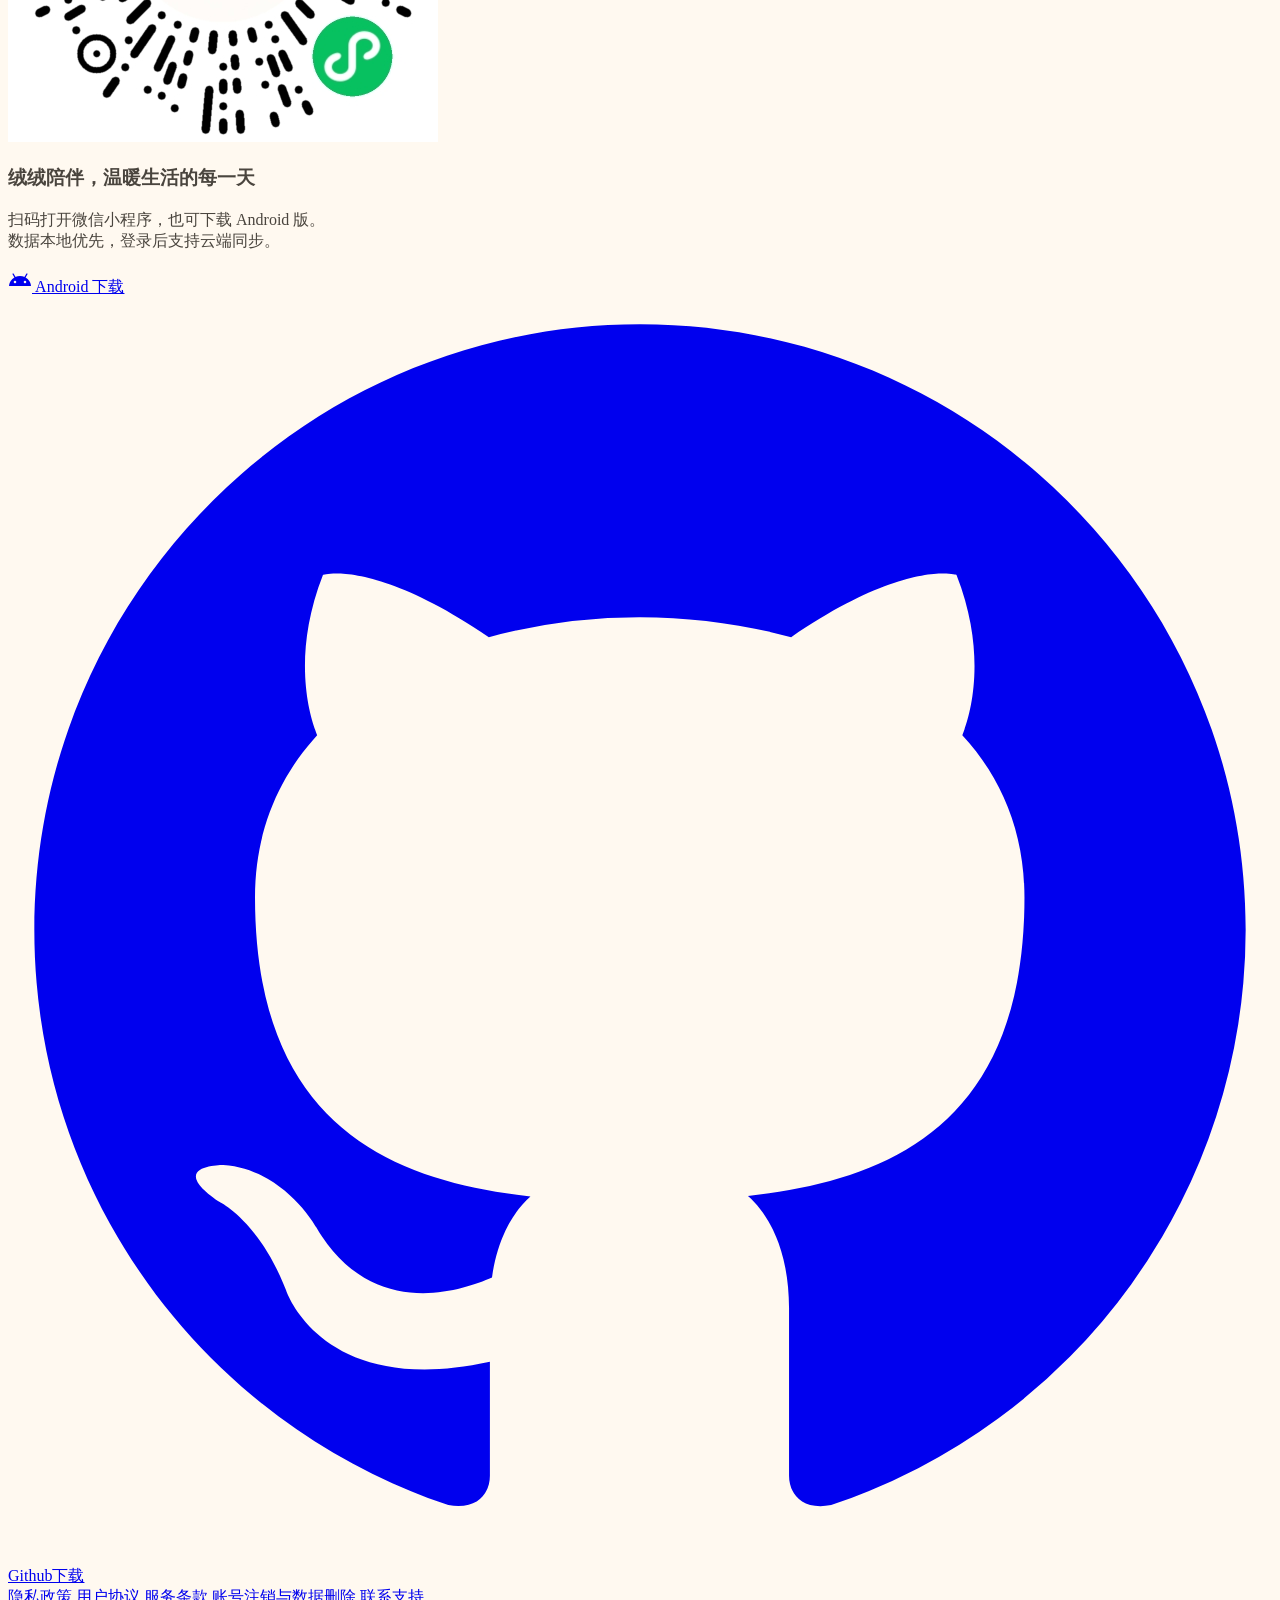
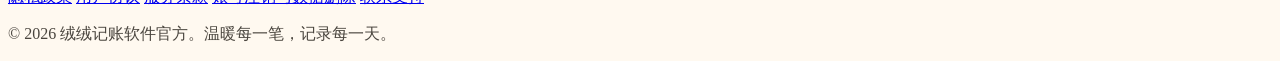
==== commit 83da8419: "发布 1.4.0：收敛账号入口并新增省份卡展（02:56）" ====
--- a/docs/index.html
+++ b/docs/index.html
@@ -253,15 +253,317 @@
             -ms-overflow-style: none;
             scrollbar-width: none;
         }
+
+        .province-exhibit {
+            position: relative;
+            isolation: isolate;
+            width: 100vw;
+            margin-left: calc(50% - 50vw);
+            padding: clamp(44px, 7vw, 88px) 0;
+            overflow: hidden;
+            background: #eef8f2;
+            border-top: 1px solid rgba(104, 200, 158, 0.32);
+            border-bottom: 1px solid rgba(82, 140, 112, 0.2);
+            box-shadow: inset 0 24px 70px rgba(255, 255, 255, 0.7);
+            --stage-tilt-x: 0deg;
+            --stage-tilt-y: 0deg;
+        }
+
+        .province-exhibit::before {
+            content: "";
+            position: absolute;
+            inset: 0;
+            z-index: -1;
+            opacity: 0.38;
+            background-image:
+                linear-gradient(rgba(73, 132, 103, 0.08) 1px, transparent 1px),
+                linear-gradient(90deg, rgba(73, 132, 103, 0.08) 1px, transparent 1px);
+            background-size: 32px 32px;
+            mask-image: linear-gradient(to bottom, transparent, black 18%, black 82%, transparent);
+        }
+
+        .province-exhibit-inner {
+            width: min(1200px, calc(100% - 32px));
+            margin: 0 auto;
+        }
+
+        .province-toolbar {
+            display: flex;
+            align-items: center;
+            justify-content: space-between;
+            gap: 18px;
+            margin-top: 28px;
+        }
+
+        .region-tabs {
+            display: flex;
+            gap: 8px;
+            min-width: 0;
+            overflow-x: auto;
+            padding: 4px;
+        }
+
+        .region-tab {
+            flex: 0 0 auto;
+            min-height: 38px;
+            padding: 0 16px;
+            border: 1px solid rgba(77, 126, 101, 0.25);
+            border-radius: 999px;
+            color: #496556;
+            background: rgba(255, 255, 255, 0.68);
+            font-weight: 700;
+            transition: color 180ms ease, background 180ms ease, border-color 180ms ease, transform 180ms ease;
+        }
+
+        .region-tab:hover,
+        .region-tab[aria-selected="true"] {
+            color: #ffffff;
+            background: #4f8f70;
+            border-color: #4f8f70;
+            transform: translateY(-1px);
+        }
+
+        .gallery-controls {
+            display: flex;
+            align-items: center;
+            gap: 8px;
+            flex: 0 0 auto;
+        }
+
+        .gallery-icon-button {
+            display: inline-flex;
+            align-items: center;
+            justify-content: center;
+            width: 44px;
+            height: 44px;
+            border: 1px solid rgba(77, 126, 101, 0.26);
+            border-radius: 50%;
+            color: #3f6f58;
+            background: rgba(255, 255, 255, 0.82);
+            box-shadow: 0 10px 28px rgba(58, 105, 81, 0.12);
+            transition: transform 180ms ease, color 180ms ease, background 180ms ease;
+        }
+
+        .gallery-icon-button:hover {
+            color: #ffffff;
+            background: #4f8f70;
+            transform: translateY(-2px);
+        }
+
+        .province-stage {
+            position: relative;
+            min-height: 600px;
+            margin-top: 22px;
+            outline: none;
+            perspective: 1500px;
+            touch-action: pan-y;
+        }
+
+        .province-stack {
+            position: absolute;
+            inset: 0 0 92px;
+            transform-style: preserve-3d;
+            transform: rotateX(var(--stage-tilt-y)) rotateY(var(--stage-tilt-x));
+            transition: transform 220ms ease-out;
+        }
+
+        .province-stage.is-dragging .province-stack {
+            transition-duration: 80ms;
+        }
+
+        .province-card {
+            position: absolute;
+            left: 50%;
+            top: 48%;
+            width: clamp(220px, 26vw, 318px);
+            aspect-ratio: 0.78;
+            padding: 0;
+            overflow: hidden;
+            border: 6px solid rgba(255, 255, 255, 0.96);
+            border-radius: 8px;
+            background: #ffffff;
+            box-shadow: 0 34px 70px rgba(43, 80, 62, 0.22);
+            transform:
+                translate(-50%, -50%)
+                translate3d(var(--card-x), var(--card-y), var(--card-z))
+                rotateY(var(--card-rotate-y))
+                rotateZ(var(--card-rotate-z))
+                scale(var(--card-scale));
+            opacity: var(--card-opacity);
+            z-index: var(--card-order);
+            cursor: pointer;
+            transition: transform 560ms cubic-bezier(.2,.75,.2,1), opacity 360ms ease, box-shadow 300ms ease;
+            will-change: transform;
+        }
+
+        .province-card::after {
+            content: "";
+            position: absolute;
+            inset: -35%;
+            pointer-events: none;
+            background: linear-gradient(112deg, transparent 34%, rgba(255, 255, 255, 0.58) 49%, transparent 64%);
+            transform: translateX(-115%) rotate(7deg);
+            transition: transform 720ms cubic-bezier(.2,.75,.2,1);
+        }
+
+        .province-card:hover,
+        .province-card:focus-visible {
+            box-shadow: 0 42px 84px rgba(43, 80, 62, 0.3);
+        }
+
+        .province-card:hover::after,
+        .province-card:focus-visible::after {
+            transform: translateX(115%) rotate(7deg);
+        }
+
+        .province-card img {
+            display: block;
+            width: 100%;
+            height: 100%;
+            object-fit: cover;
+        }
+
+        .province-caption {
+            position: absolute;
+            left: 50%;
+            bottom: 22px;
+            width: min(92%, 560px);
+            transform: translateX(-50%);
+            text-align: center;
+        }
+
+        .province-caption strong {
+            display: block;
+            color: #315b47;
+            font-size: 24px;
+            line-height: 1.3;
+        }
+
+        .province-caption span {
+            display: block;
+            margin-top: 7px;
+            color: #6d887a;
+            font-size: 14px;
+        }
+
+        .province-progress {
+            width: min(220px, 52vw);
+            height: 3px;
+            margin: 14px auto 0;
+            overflow: hidden;
+            border-radius: 999px;
+            background: rgba(77, 126, 101, 0.16);
+        }
+
+        .province-progress span {
+            display: block;
+            width: 0;
+            height: 100%;
+            margin: 0;
+            border-radius: inherit;
+            background: #d97782;
+            transition: width 420ms cubic-bezier(.2,.75,.2,1);
+        }
+
+        .province-index {
+            display: flex;
+            gap: 8px;
+            overflow-x: auto;
+            padding: 6px 2px 12px;
+            scroll-behavior: smooth;
+        }
+
+        .province-index button {
+            flex: 0 0 auto;
+            min-width: 68px;
+            min-height: 38px;
+            padding: 0 12px;
+            border: 1px solid rgba(77, 126, 101, 0.2);
+            border-radius: 8px;
+            color: #61796d;
+            background: rgba(255, 255, 255, 0.62);
+            font-weight: 700;
+            transition: color 180ms ease, background 180ms ease, border-color 180ms ease;
+        }
+
+        .province-index button[aria-current="true"] {
+            color: #ffffff;
+            background: #d97782;
+            border-color: #d97782;
+        }
+
+        .province-dialog {
+            width: min(92vw, 720px);
+            max-height: 92vh;
+            padding: 0;
+            overflow: hidden;
+            border: 0;
+            border-radius: 8px;
+            color: #4a453e;
+            background: #fffdf8;
+            box-shadow: 0 34px 100px rgba(30, 53, 42, 0.36);
+        }
+
+        .province-dialog::backdrop {
+            background: rgba(27, 40, 34, 0.72);
+            backdrop-filter: blur(8px);
+        }
+
+        .province-dialog figure {
+            margin: 0;
+            display: grid;
+            grid-template-rows: minmax(0, 1fr) auto;
+            max-height: 92vh;
+        }
+
+        .province-dialog img {
+            display: block;
+            width: 100%;
+            max-height: 76vh;
+            object-fit: contain;
+            background: #eef8f2;
+        }
+
+        .province-dialog footer {
+            display: flex;
+            align-items: center;
+            justify-content: space-between;
+            gap: 16px;
+            padding: 14px 18px;
+            border-top: 1px solid #e6eee8;
+        }
+
+        .province-dialog-copy strong,
+        .province-dialog-copy span {
+            display: block;
+        }
+
+        .province-dialog-copy strong { font-size: 20px; color: #315b47; }
+        .province-dialog-copy span { margin-top: 3px; color: #789083; font-size: 13px; }
+        .province-dialog-actions { display: flex; gap: 8px; }
+
+        @media (max-width: 760px) {
+            .province-toolbar { align-items: flex-start; flex-direction: column; }
+            .gallery-controls { align-self: flex-end; }
+            .province-stage { min-height: 470px; }
+            .province-stack { bottom: 82px; }
+            .province-card { width: min(58vw, 250px); border-width: 4px; }
+            .province-caption strong { font-size: 21px; }
+        }
+
+        @media (prefers-reduced-motion: reduce) {
+            .province-card,
+            .province-card::after,
+            .province-stack,
+            .province-progress span,
+            .region-tab,
+            .gallery-icon-button {
+                transition-duration: 1ms;
+            }
+        }
     </style>
 </head>
 <body class="bg-cream-bg font-body-md text-charcoal-text relative">
-<!-- Background Blobs -->
-<div class="fixed top-0 left-0 w-full h-full pointer-events-none overflow-hidden -z-10">
-<div class="absolute top-[-10%] left-[-10%] w-[50vw] h-[50vw] bg-warm-yellow/20 rounded-blob animate-morph mix-blend-multiply blur-3xl"></div>
-<div class="absolute top-[30%] right-[-10%] w-[40vw] h-[40vw] bg-soft-mint/20 rounded-blob2 animate-morph mix-blend-multiply blur-3xl" style="animation-delay: 2s;"></div>
-<div class="absolute bottom-[-10%] left-[20%] w-[60vw] h-[60vw] bg-secondary-container/20 rounded-blob animate-morph mix-blend-multiply blur-3xl" style="animation-delay: 4s;"></div>
-</div>
 <!-- Top Navigation Bar -->
 <nav class="full-width top-0 z-50 pt-6 px-margin-mobile md:px-margin-desktop">
 <div class="max-w-container-max mx-auto flex items-center justify-between">
@@ -270,15 +572,16 @@
 <img alt="绒绒记账 Logo" class="h-16 w-auto mix-blend-multiply" src="assets/rongrong-icon.png">
 </a>
 <!-- Center Pill -->
-<div class="hidden md:flex items-center gap-10 bg-white/70 px-12 py-3 rounded-full backdrop-blur-md border border-white shadow-sm">
+<div class="hidden md:flex items-center gap-7 bg-white/70 px-9 py-3 rounded-full backdrop-blur-md border border-white shadow-sm">
 <a class="font-body-lg text-body-lg text-primary font-bold hover:scale-105 transition-all" href="#top">首页</a>
 <a class="font-body-lg text-body-lg text-charcoal-text hover:text-primary hover:scale-105 transition-all" href="#features">核心功能</a>
 <a class="font-body-lg text-body-lg text-charcoal-text hover:text-primary hover:scale-105 transition-all" href="#healing">治愈体验</a>
 <a class="font-body-lg text-body-lg text-charcoal-text hover:text-primary hover:scale-105 transition-all" href="#stats">统计分析</a>
-<a class="font-body-lg text-body-lg text-charcoal-text hover:text-primary hover:scale-105 transition-all" href="#download">愿望清单</a>
+<a class="font-body-lg text-body-lg text-charcoal-text hover:text-primary hover:scale-105 transition-all" href="#province-gallery">省份卡展</a>
+<a class="font-body-lg text-body-lg text-charcoal-text hover:text-primary hover:scale-105 transition-all" href="#download">下载体验</a>
 </div>
 <!-- Right Button -->
-<a class="bg-[#845400] text-white font-title-md text-body-md px-8 py-3 rounded-full shadow-md hover:-translate-y-1 hover:shadow-lg transition-all" href="/downloads/rongrong-ledger-1.1.1.apk">
+<a class="bg-[#845400] text-white font-title-md text-body-md px-8 py-3 rounded-full shadow-md hover:-translate-y-1 hover:shadow-lg transition-all" href="https://raw.githubusercontent.com/juanyun-ai/plush-ledger-android/main/docs/downloads/rongrong-ledger-1.4.0.apk">
             立即下载
         </a>
 </div>
@@ -288,7 +591,7 @@
 <section class="flex flex-col lg:flex-row items-center gap-12 lg:gap-8 mb-section reveal pt-12">
 <!-- Left text -->
 <div class="flex-1 text-left space-y-10 z-20 relative w-full lg:max-w-[50%]">
-<h1 class="text-[64px] lg:text-[76px] font-bold text-primary leading-[1.1] tracking-tight font-display">
+<h1 class="text-[64px] lg:text-[76px] font-bold text-primary leading-[1.1] font-display">
             绒绒记账<br>
 <span class="text-charcoal-text text-[44px] lg:text-[52px] mt-4 block font-medium">温暖每一笔，记录每一天</span>
 </h1>
@@ -298,7 +601,7 @@
             </p>
 </div>
 <div class="flex flex-col sm:flex-row items-center gap-6 pt-2">
-<a class="bg-[#ffb347] text-white font-title-md text-xl px-12 py-4 rounded-full shadow-md hover:-translate-y-1 hover:scale-105 hover:bg-[#ffb95a] transition-all duration-300 w-full sm:w-auto text-center" href="/downloads/rongrong-ledger-1.1.1.apk">
+<a class="bg-[#ffb347] text-white font-title-md text-xl px-12 py-4 rounded-full shadow-md hover:-translate-y-1 hover:scale-105 hover:bg-[#ffb95a] transition-all duration-300 w-full sm:w-auto text-center" href="https://raw.githubusercontent.com/juanyun-ai/plush-ledger-android/main/docs/downloads/rongrong-ledger-1.4.0.apk">
                 立即下载
             </a>
 <a class="bg-[#fceee2]/80 backdrop-blur-md text-charcoal-text font-title-md text-xl px-12 py-4 rounded-full hover:bg-white hover:-translate-y-1 hover:shadow-lg transition-all duration-300 w-full sm:w-auto border border-white text-center" href="#features">
@@ -310,11 +613,11 @@
 <div class="flex-1 relative w-full h-[600px] lg:h-[700px] flex justify-center items-center mt-12 lg:mt-0">
 <div class="relative w-full h-full flex items-center justify-center">
 <!-- Back Left: Image 6 (Stats) -->
-<img alt="统计页面" class="absolute z-10 w-[45%] max-w-[300px] rounded-[2.5rem] shadow-soft transform -rotate-12 -translate-x-32 -translate-y-12 transition-all duration-700 ease-out border-[6px] border-white" src="https://lh3.googleusercontent.com/aida-public/[base64]">
+<img alt="河南主题分享卡" class="absolute z-10 w-[45%] max-w-[300px] rounded-lg shadow-soft transform -rotate-12 -translate-x-20 md:-translate-x-32 -translate-y-12 transition-all duration-700 ease-out border-[6px] border-white" src="share-cards/share_card_province_henan.png">
 <!-- Back Right: Image 8 (Login) -->
-<img alt="登录页面" class="absolute z-10 w-[45%] max-w-[300px] rounded-[2.5rem] shadow-soft transform rotate-12 translate-x-32 -translate-y-16 transition-all duration-700 ease-out border-[6px] border-white" src="https://lh3.googleusercontent.com/aida-public/[base64]">
+<img alt="江苏主题分享卡" class="absolute z-10 w-[45%] max-w-[300px] rounded-lg shadow-soft transform rotate-12 translate-x-20 md:translate-x-32 -translate-y-16 transition-all duration-700 ease-out border-[6px] border-white" src="share-cards/share_card_province_jiangsu.png">
 <!-- Front Center: Image 5 (Main) -->
-<img alt="主页面" class="absolute z-30 w-[55%] max-w-[360px] rounded-[3rem] shadow-float transform transition-all duration-700 ease-out scale-105 translate-y-16 border-[8px] border-white" src="https://lh3.googleusercontent.com/aida-public/[base64]">
+<img alt="绒绒记账主页面" class="absolute z-30 w-[55%] max-w-[360px] rounded-[3rem] shadow-float transform transition-all duration-700 ease-out scale-105 translate-y-16 border-[8px] border-white" src="assets/screen-home.png">
 </div>
 </div>
 </section>
@@ -376,12 +679,10 @@
 <!-- Interactive Expandable Stack Section -->
 <section id="healing" class="mb-section reveal reveal-delay-2 relative z-10">
 <div class="bg-white/40 backdrop-blur-xl rounded-[4rem] p-8 md:p-16 shadow-float group relative overflow-hidden border border-white/50 hover:bg-white/60 transition-colors duration-500">
-<div class="absolute -top-32 -right-32 w-[600px] h-[600px] bg-gradient-to-br from-primary-fixed/30 to-warm-yellow/30 rounded-blob animate-morph opacity-40 z-0"></div>
-<div class="absolute -bottom-32 -left-32 w-[500px] h-[500px] bg-gradient-to-tr from-soft-mint/30 to-secondary-container/30 rounded-blob2 animate-morph opacity-40 z-0" style="animation-delay: 3s;"></div>
 <div class="flex flex-col lg:flex-row gap-16 items-center relative z-10">
 <div class="flex-1 space-y-8 text-center lg:text-left">
 <h2 class="font-headline-lg text-headline-lg-mobile md:text-headline-lg text-charcoal-text bg-white/50 inline-block px-6 py-3 rounded-full backdrop-blur-sm">清晰记录，温暖分享</h2>
-<p class="font-body-lg text-body-lg text-on-surface-variant text-lg">无论是详尽的账单明细，还是充满心意的日记卡片，每一次互动都能感受到治愈的力量。鼠标悬浮展开查看更多细节。</p>
+<p class="font-body-lg text-body-lg text-on-surface-variant text-lg">无论是详尽的账单明细，还是充满心意的日记卡片，每一次查看都保留清晰与治愈的质感。</p>
 <a class="text-primary font-title-md font-bold flex items-center gap-2 hover:gap-4 transition-all mx-auto lg:mx-0 bg-white/80 px-8 py-4 rounded-full shadow-sm hover:shadow-md hover:bg-white" href="#features">
                     探索更多功能 <span class="material-symbols-outlined">arrow_forward</span>
 </a>
@@ -396,6 +697,39 @@
 <img alt="Login Brand" class="w-full h-auto object-cover" src="https://lh3.googleusercontent.com/aida-public/[base64]">
 </div></div>
 </div>
+</div>
+</section>
+<!-- Province Card Exhibition -->
+<section id="province-gallery" class="province-exhibit reveal">
+<div class="province-exhibit-inner">
+<div class="flex flex-col lg:flex-row lg:items-end lg:justify-between gap-6">
+<div class="max-w-2xl">
+<p class="font-label-md text-sm font-bold text-[#4f8f70] mb-3">绒绒 · 在地生活收藏</p>
+<h2 class="font-headline-lg text-[34px] md:text-[44px] leading-tight text-charcoal-text mb-4">34 省级地区主题卡展</h2>
+<p class="font-body-lg text-body-lg text-on-surface-variant leading-relaxed">从山河、城市到日常烟火，每张卡片都保留一份地方气质。港澳使用一张联名卡，整套共 33 张作品。</p>
+</div>
+<div class="text-left lg:text-right">
+<strong id="provinceCount" class="block text-[32px] text-[#315b47]">33</strong>
+<span class="text-sm text-[#6d887a]">张原创分享卡</span>
+</div>
+</div>
+<div class="province-toolbar">
+<div id="regionTabs" class="region-tabs no-scrollbar" role="tablist" aria-label="按地区筛选省份卡"></div>
+<div class="gallery-controls">
+<button id="provincePrev" class="gallery-icon-button" type="button" aria-label="上一张" title="上一张"><span class="material-symbols-outlined">arrow_back</span></button>
+<button id="provinceAutoplay" class="gallery-icon-button" type="button" aria-label="暂停自动巡游" title="暂停自动巡游"><span class="material-symbols-outlined">pause</span></button>
+<button id="provinceNext" class="gallery-icon-button" type="button" aria-label="下一张" title="下一张"><span class="material-symbols-outlined">arrow_forward</span></button>
+</div>
+</div>
+<div id="provinceStage" class="province-stage" tabindex="0" aria-label="省份主题卡展览">
+<div id="provinceStack" class="province-stack"></div>
+<div class="province-caption" aria-live="polite">
+<strong id="provinceTitle">江苏</strong>
+<span id="provinceMeta">华东 · 1 / 33</span>
+<div class="province-progress" aria-hidden="true"><span id="provinceProgress"></span></div>
+</div>
+</div>
+<div id="provinceIndex" class="province-index no-scrollbar" aria-label="省份卡索引"></div>
 </div>
 </section>
 <!-- Download & Support Section -->
@@ -411,7 +745,7 @@
 </div>
 </div>
 <div class="relative z-10 flex flex-col sm:flex-row gap-4 w-full md:w-auto">
-<a class="inline-flex items-center justify-center gap-2 bg-[#ffb347] text-white font-title-md text-lg px-8 py-4 rounded-full shadow-md hover:-translate-y-1 hover:scale-105 hover:bg-[#ffb95a] transition-all duration-300" href="/downloads/rongrong-ledger-1.1.1.apk">
+<a class="inline-flex items-center justify-center gap-2 bg-[#ffb347] text-white font-title-md text-lg px-8 py-4 rounded-full shadow-md hover:-translate-y-1 hover:scale-105 hover:bg-[#ffb95a] transition-all duration-300" href="https://raw.githubusercontent.com/juanyun-ai/plush-ledger-android/main/docs/downloads/rongrong-ledger-1.4.0.apk">
 <span class="material-symbols-outlined">android</span>
 Android 下载
 </a>
@@ -424,6 +758,22 @@
 </div>
 </section>
 </main>
+<dialog id="provinceDialog" class="province-dialog" aria-labelledby="provinceDialogTitle">
+<figure>
+<img id="provinceDialogImage" alt="">
+<footer>
+<div class="province-dialog-copy">
+<strong id="provinceDialogTitle"></strong>
+<span id="provinceDialogMeta"></span>
+</div>
+<div class="province-dialog-actions">
+<button id="provinceDialogPrev" class="gallery-icon-button" type="button" aria-label="上一张" title="上一张"><span class="material-symbols-outlined">arrow_back</span></button>
+<button id="provinceDialogNext" class="gallery-icon-button" type="button" aria-label="下一张" title="下一张"><span class="material-symbols-outlined">arrow_forward</span></button>
+<button id="provinceDialogClose" class="gallery-icon-button" type="button" aria-label="关闭大图" title="关闭"><span class="material-symbols-outlined">close</span></button>
+</div>
+</footer>
+</figure>
+</dialog>
 <!-- Footer -->
 <footer class="bg-surface-container/60 backdrop-blur-lg dark:bg-surface-container-high/60 full-width py-12 relative z-10 border-t border-white/50">
 <div class="max-w-container-max mx-auto px-margin-mobile md:px-margin-desktop flex flex-col items-center gap-8">
@@ -440,6 +790,259 @@
 </div>
 </footer>
 
+<script>
+(() => {
+  const cards = [
+    ['anhui', '安徽', '华东'], ['beijing', '北京', '华北'], ['chongqing', '重庆', '西南'],
+    ['fujian', '福建', '华东'], ['gangao', '港澳联名', '港澳台'], ['gansu', '甘肃', '西北'],
+    ['guangdong', '广东', '华南'], ['guangxi', '广西', '华南'], ['guizhou', '贵州', '西南'],
+    ['hainan', '海南', '华南'], ['hebei', '河北', '华北'], ['heilongjiang', '黑龙江', '东北'],
+    ['henan', '河南', '华中'], ['hubei', '湖北', '华中'], ['hunan', '湖南', '华中'],
+    ['jiangsu', '江苏', '华东'], ['jiangxi', '江西', '华东'], ['jilin', '吉林', '东北'],
+    ['liaoning', '辽宁', '东北'], ['neimenggu', '内蒙古', '华北'], ['ningxia', '宁夏', '西北'],
+    ['qinghai', '青海', '西北'], ['shaanxi', '陕西', '西北'], ['shandong', '山东', '华东'],
+    ['shanghai', '上海', '华东'], ['shanxi', '山西', '华北'], ['sichuan', '四川', '西南'],
+    ['taiwan', '台湾', '港澳台'], ['tianjin', '天津', '华北'], ['xinjiang', '新疆', '西北'],
+    ['xizang', '西藏', '西南'], ['yunnan', '云南', '西南'], ['zhejiang', '浙江', '华东']
+  ].map(([slug, name, region]) => ({
+    slug,
+    name,
+    region,
+    src: `share-cards/share_card_province_${slug}.png`
+  }))
+
+  const regions = ['全部', '华东', '华北', '华中', '华南', '西南', '西北', '东北', '港澳台']
+  const tabs = document.getElementById('regionTabs')
+  const exhibit = document.getElementById('province-gallery')
+  const stack = document.getElementById('provinceStack')
+  const stage = document.getElementById('provinceStage')
+  const index = document.getElementById('provinceIndex')
+  const title = document.getElementById('provinceTitle')
+  const meta = document.getElementById('provinceMeta')
+  const count = document.getElementById('provinceCount')
+  const progress = document.getElementById('provinceProgress')
+  const autoplayButton = document.getElementById('provinceAutoplay')
+  const dialog = document.getElementById('provinceDialog')
+  const dialogImage = document.getElementById('provinceDialogImage')
+  const dialogTitle = document.getElementById('provinceDialogTitle')
+  const dialogMeta = document.getElementById('provinceDialogMeta')
+  const reducedMotion = window.matchMedia('(prefers-reduced-motion: reduce)').matches
+
+  let region = '全部'
+  let visible = cards
+  let active = Math.max(0, cards.findIndex(card => card.slug === 'jiangsu'))
+  let paused = reducedMotion
+  let timer = 0
+  let pointerStart = null
+  let sectionVisible = false
+
+  function wrapped(position) {
+    return (position + visible.length) % visible.length
+  }
+
+  function cardTransform(distance) {
+    const mobile = window.innerWidth < 760
+    const slot = mobile ? 126 : Math.min(238, window.innerWidth * 0.19)
+    const absolute = Math.abs(distance)
+    return {
+      x: `${distance * slot}px`,
+      y: `${absolute * 13}px`,
+      z: `${(2 - absolute) * 28}px`,
+      rotateY: `${distance * -24}deg`,
+      rotateZ: `${distance * 2.2}deg`,
+      scale: String(1 - absolute * (mobile ? 0.18 : 0.14)),
+      opacity: String(1 - absolute * 0.24),
+      order: String(10 - absolute)
+    }
+  }
+
+  function renderStack() {
+    stack.replaceChildren()
+    for (let distance = -2; distance <= 2; distance += 1) {
+      const position = wrapped(active + distance)
+      const card = visible[position]
+      const transform = cardTransform(distance)
+      const button = document.createElement('button')
+      button.type = 'button'
+      button.className = 'province-card'
+      button.setAttribute('aria-label', `${card.name}主题分享卡`)
+      button.style.setProperty('--card-x', transform.x)
+      button.style.setProperty('--card-y', transform.y)
+      button.style.setProperty('--card-z', transform.z)
+      button.style.setProperty('--card-rotate-y', transform.rotateY)
+      button.style.setProperty('--card-rotate-z', transform.rotateZ)
+      button.style.setProperty('--card-scale', transform.scale)
+      button.style.setProperty('--card-opacity', transform.opacity)
+      button.style.setProperty('--card-order', transform.order)
+      const image = document.createElement('img')
+      image.src = card.src
+      image.alt = `${card.name}主题分享卡`
+      image.loading = distance === 0 ? 'eager' : 'lazy'
+      button.appendChild(image)
+      button.addEventListener('click', () => {
+        if (distance === 0) openDialog()
+        else {
+          active = position
+          render()
+          restartTimer()
+        }
+      })
+      stack.appendChild(button)
+    }
+  }
+
+  function renderIndex() {
+    index.replaceChildren()
+    visible.forEach((card, position) => {
+      const button = document.createElement('button')
+      button.type = 'button'
+      button.textContent = card.name
+      button.setAttribute('aria-current', position === active ? 'true' : 'false')
+      button.addEventListener('click', () => {
+        active = position
+        render()
+        restartTimer()
+      })
+      index.appendChild(button)
+    })
+    const currentButton = index.querySelector('[aria-current="true"]')
+    if (currentButton) {
+      const left = currentButton.offsetLeft - (index.clientWidth - currentButton.offsetWidth) / 2
+      index.scrollTo({ left: Math.max(0, left), behavior: reducedMotion ? 'auto' : 'smooth' })
+    }
+  }
+
+  function render() {
+    const card = visible[active]
+    title.textContent = card.name
+    meta.textContent = `${card.region} · ${active + 1} / ${visible.length}`
+    count.textContent = visible.length
+    progress.style.width = `${((active + 1) / visible.length) * 100}%`
+    renderStack()
+    renderIndex()
+    if (dialog.open) renderDialog()
+  }
+
+  function renderTabs() {
+    tabs.replaceChildren()
+    regions.forEach(name => {
+      const button = document.createElement('button')
+      button.type = 'button'
+      button.className = 'region-tab'
+      button.textContent = name
+      button.setAttribute('role', 'tab')
+      button.setAttribute('aria-selected', name === region ? 'true' : 'false')
+      button.addEventListener('click', () => {
+        region = name
+        visible = name === '全部' ? cards : cards.filter(card => card.region === name)
+        active = 0
+        renderTabs()
+        render()
+        restartTimer()
+      })
+      tabs.appendChild(button)
+    })
+  }
+
+  function move(step) {
+    active = wrapped(active + step)
+    render()
+  }
+
+  function restartTimer() {
+    window.clearInterval(timer)
+    if (!paused && sectionVisible && !document.hidden && visible.length > 1) timer = window.setInterval(() => move(1), 3600)
+  }
+
+  function setPaused(next) {
+    paused = next
+    const icon = autoplayButton.querySelector('.material-symbols-outlined')
+    icon.textContent = paused ? 'play_arrow' : 'pause'
+    autoplayButton.setAttribute('aria-label', paused ? '开始自动巡游' : '暂停自动巡游')
+    autoplayButton.title = paused ? '开始自动巡游' : '暂停自动巡游'
+    restartTimer()
+  }
+
+  function renderDialog() {
+    const card = visible[active]
+    dialogImage.src = card.src
+    dialogImage.alt = `${card.name}主题分享卡大图`
+    dialogTitle.textContent = card.name
+    dialogMeta.textContent = `${card.region} · ${active + 1} / ${visible.length}`
+  }
+
+  function openDialog() {
+    renderDialog()
+    setPaused(true)
+    if (dialog.showModal) dialog.showModal()
+    else dialog.setAttribute('open', '')
+  }
+
+  document.getElementById('provincePrev').addEventListener('click', () => { move(-1); restartTimer() })
+  document.getElementById('provinceNext').addEventListener('click', () => { move(1); restartTimer() })
+  autoplayButton.addEventListener('click', () => setPaused(!paused))
+  document.getElementById('provinceDialogPrev').addEventListener('click', () => move(-1))
+  document.getElementById('provinceDialogNext').addEventListener('click', () => move(1))
+  document.getElementById('provinceDialogClose').addEventListener('click', () => dialog.close())
+
+  dialog.addEventListener('click', event => {
+    if (event.target === dialog) dialog.close()
+  })
+
+  stage.addEventListener('keydown', event => {
+    if (event.key === 'ArrowLeft') { event.preventDefault(); move(-1); restartTimer() }
+    if (event.key === 'ArrowRight') { event.preventDefault(); move(1); restartTimer() }
+    if (event.key === 'Enter') openDialog()
+  })
+
+  stage.addEventListener('pointerdown', event => {
+    pointerStart = event.clientX
+    stage.classList.add('is-dragging')
+    stage.setPointerCapture?.(event.pointerId)
+  })
+
+  stage.addEventListener('pointermove', event => {
+    if (reducedMotion || event.pointerType === 'touch') return
+    const bounds = stage.getBoundingClientRect()
+    const x = ((event.clientX - bounds.left) / bounds.width - 0.5) * 2
+    const y = ((event.clientY - bounds.top) / bounds.height - 0.5) * 2
+    exhibit.style.setProperty('--stage-tilt-x', `${x * 2.8}deg`)
+    exhibit.style.setProperty('--stage-tilt-y', `${y * -1.8}deg`)
+  })
+
+  stage.addEventListener('pointerleave', () => {
+    exhibit.style.setProperty('--stage-tilt-x', '0deg')
+    exhibit.style.setProperty('--stage-tilt-y', '0deg')
+  })
+
+  stage.addEventListener('pointerup', event => {
+    stage.classList.remove('is-dragging')
+    if (pointerStart === null) return
+    const distance = event.clientX - pointerStart
+    pointerStart = null
+    if (Math.abs(distance) < 42) return
+    move(distance > 0 ? -1 : 1)
+    restartTimer()
+  })
+
+  stage.addEventListener('pointercancel', () => {
+    pointerStart = null
+    stage.classList.remove('is-dragging')
+  })
+
+  window.addEventListener('resize', renderStack)
+  document.addEventListener('visibilitychange', restartTimer)
+  new IntersectionObserver(entries => {
+    sectionVisible = entries.some(entry => entry.isIntersecting)
+    restartTimer()
+  }, { threshold: 0.2 }).observe(exhibit)
+
+  renderTabs()
+  render()
+  setPaused(paused)
+})()
+</script>
+
 
 
 
